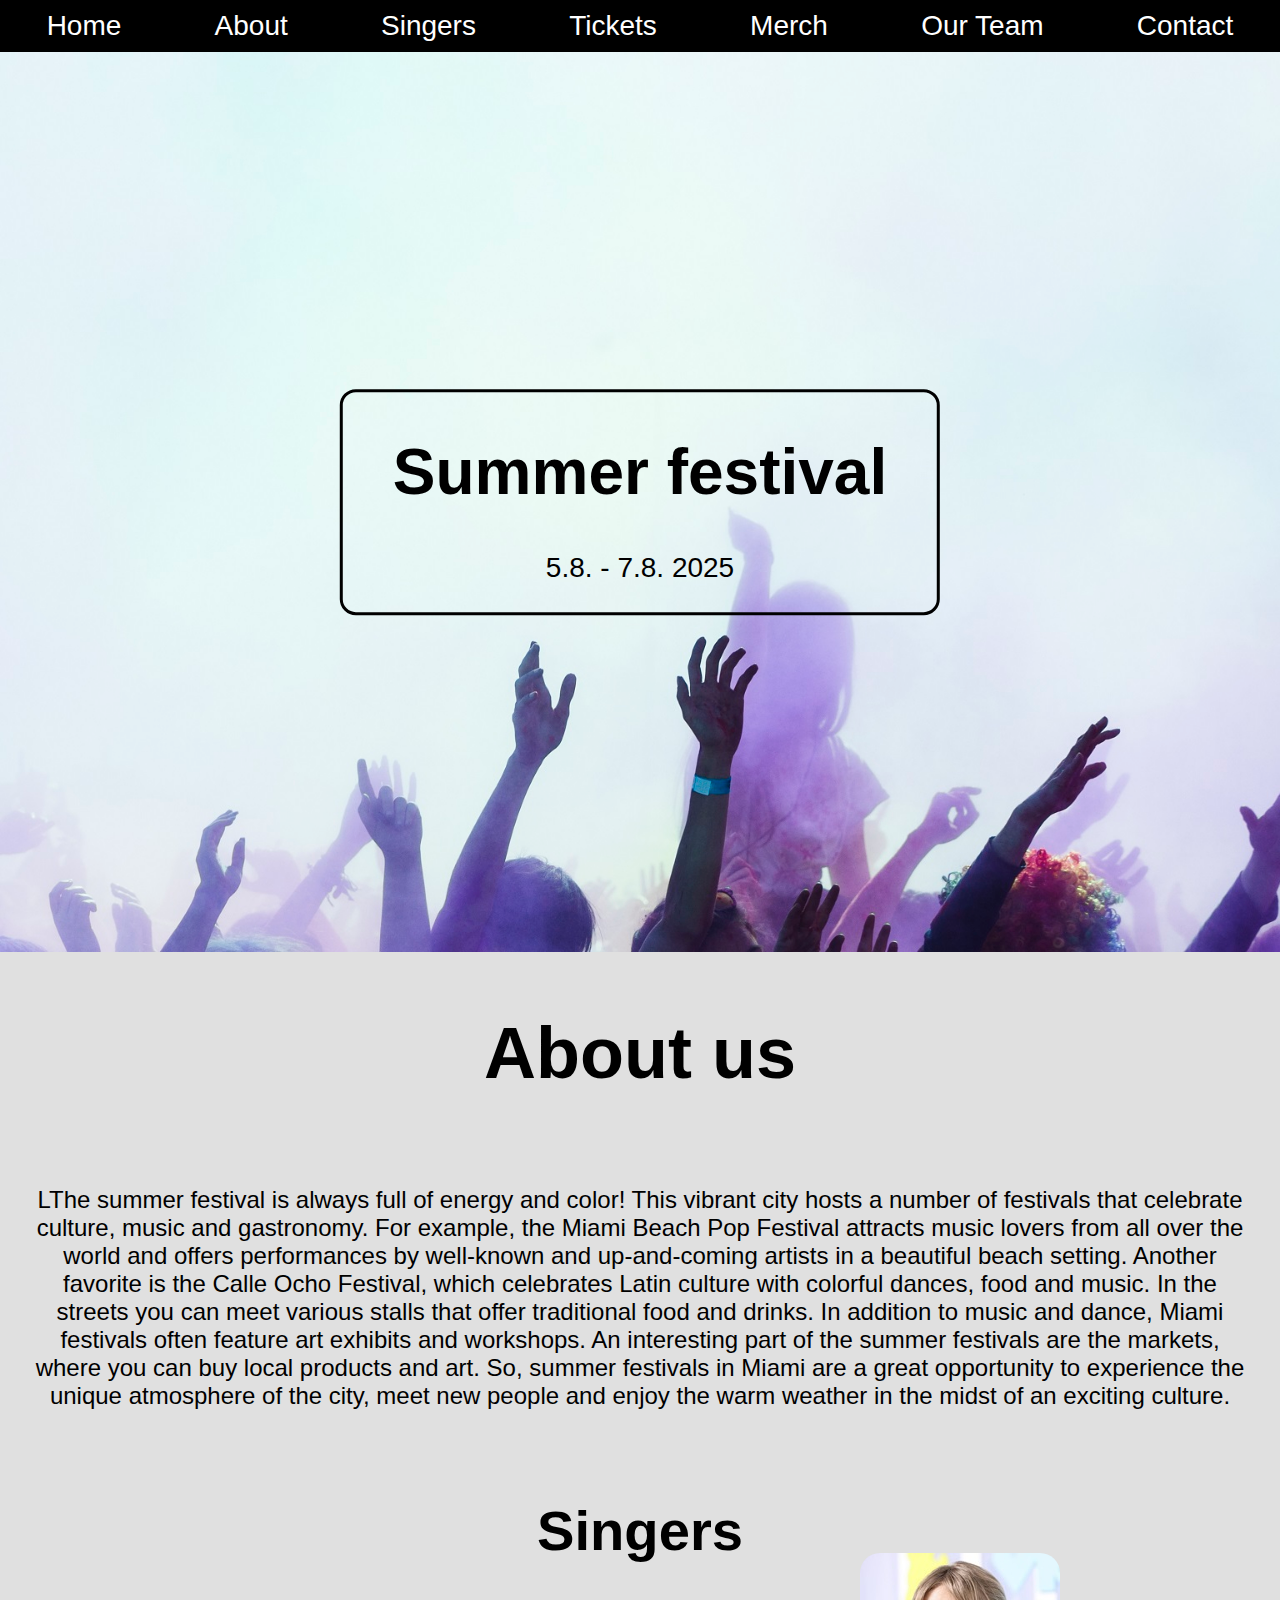
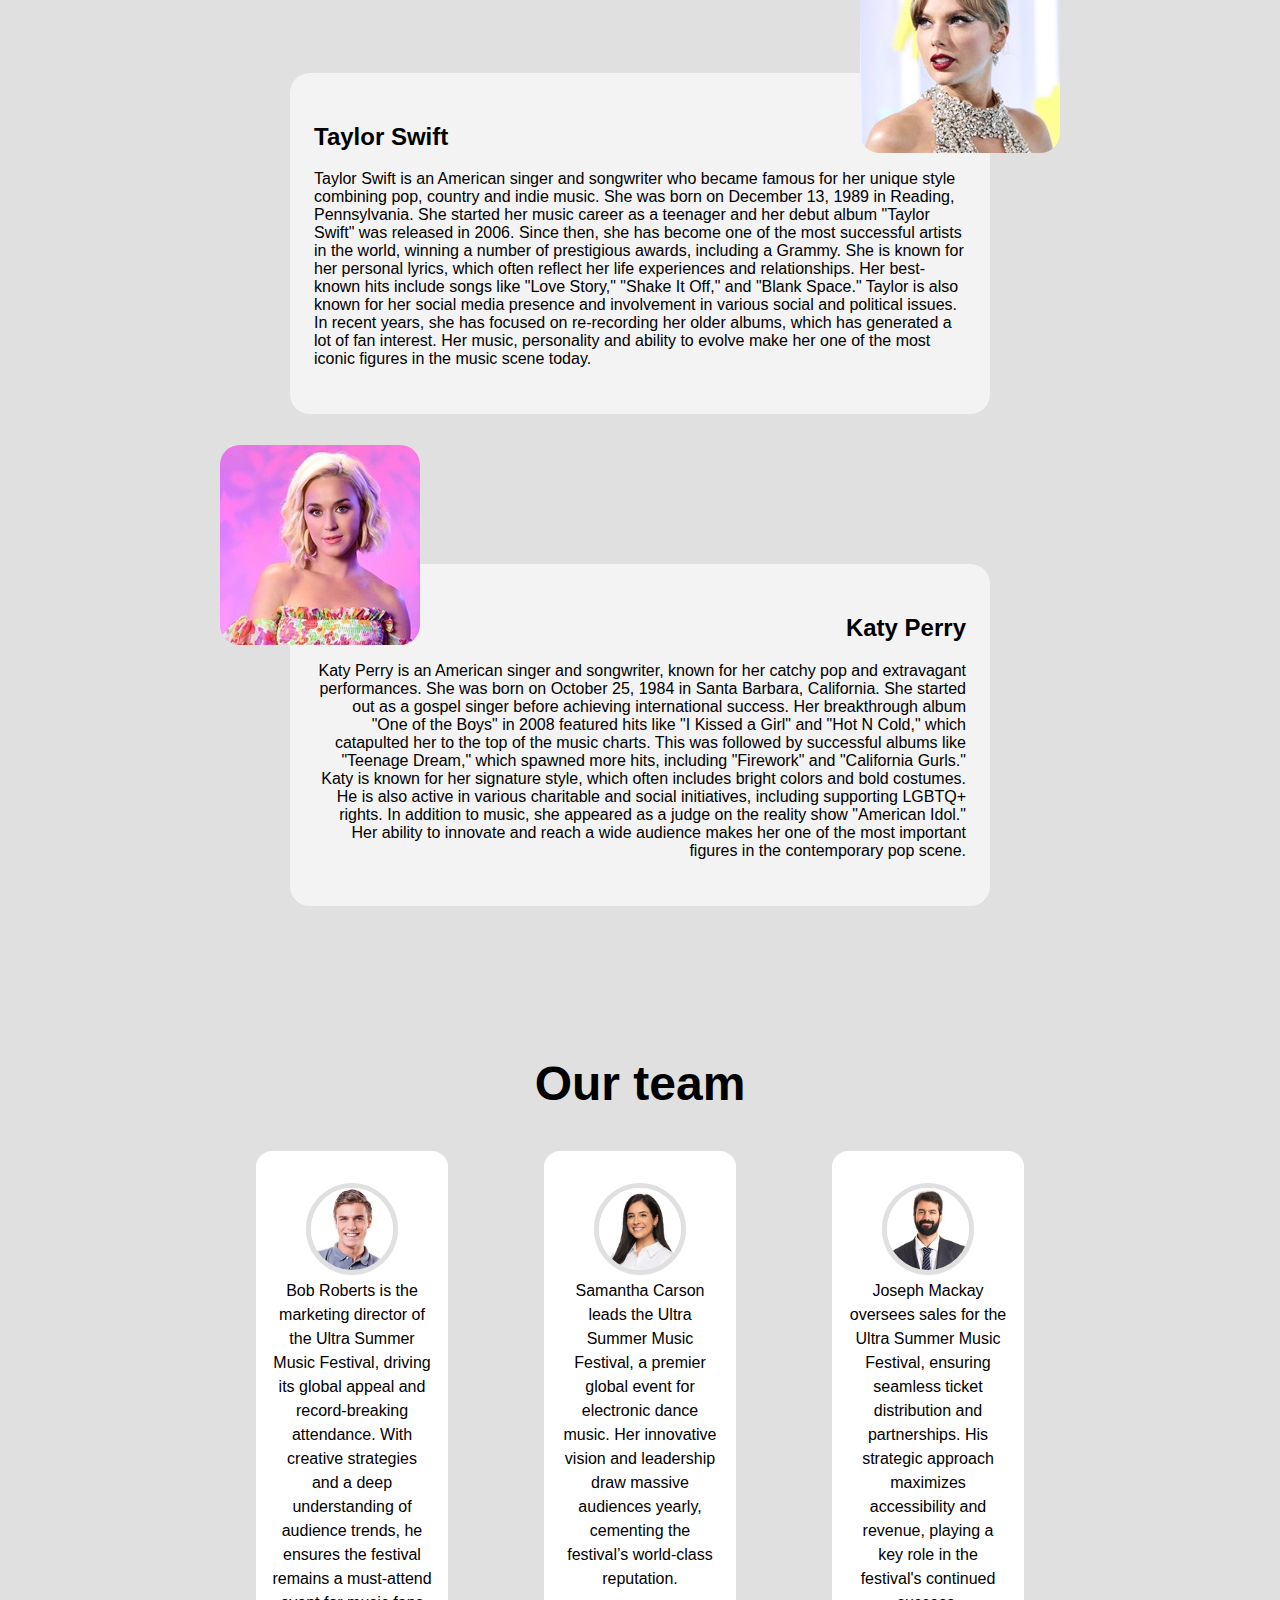
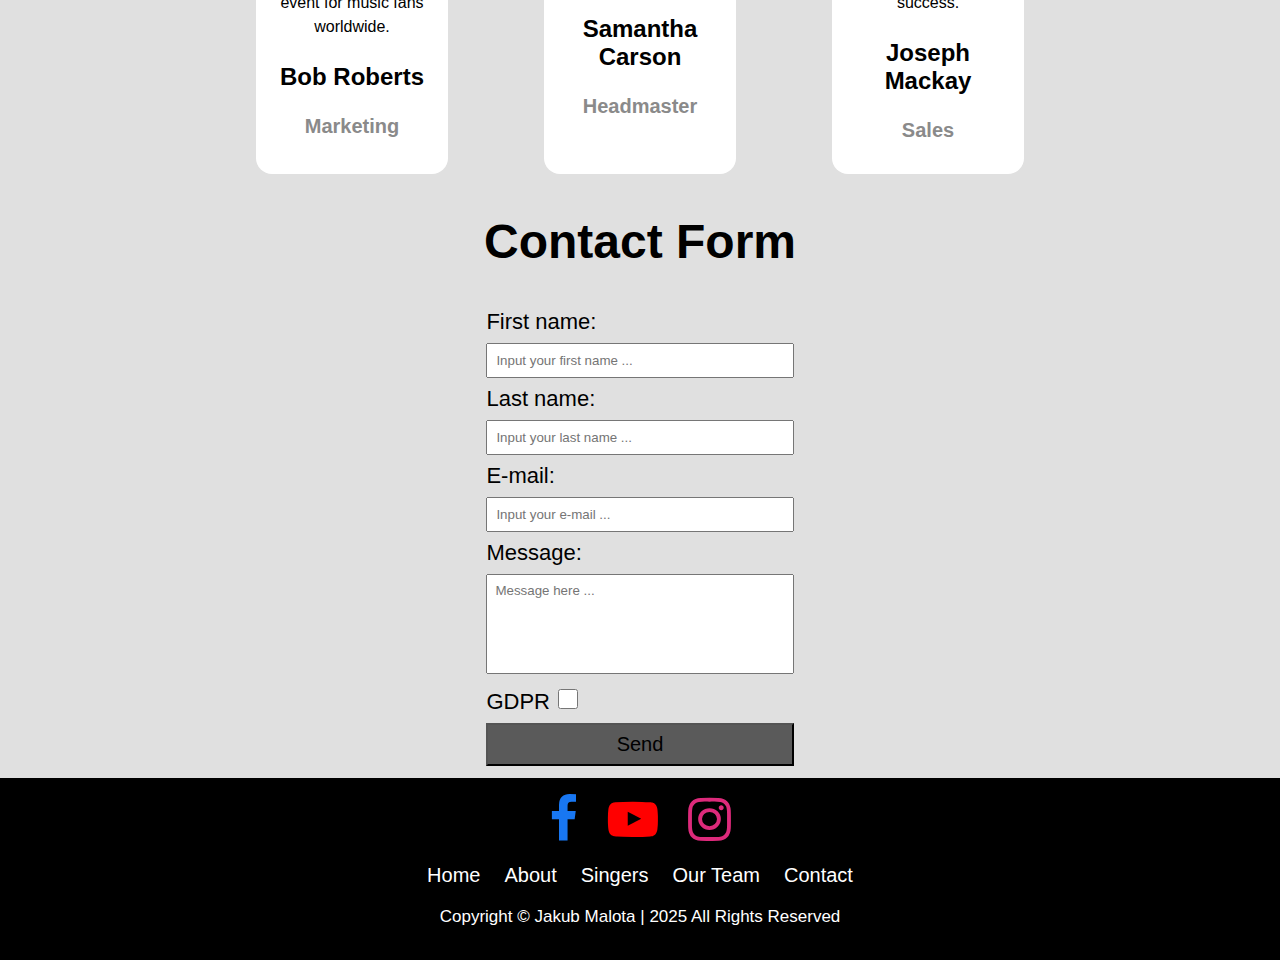
==== index.html @ 357ee079 "merch" ====
<!DOCTYPE html>
<html lang="en">
<head>
    <meta charset="UTF-8">
    <title>festival web</title>
    <link rel="stylesheet" href="styles.css"/>
    <link rel="stylesheet" href="https://cdnjs.cloudflare.com/ajax/libs/font-awesome/4.7.0/css/font-awesome.min.css">
</head>
<body>
    <nav class="nav-bar">
        <ul class="nav-links">
            <li class="nav-link">
                <a href="#home">Home</a>
            </li>
            <li class="nav-link">
                <a href="#about">About</a>
            </li>
            <li class="nav-link">
                <a href="#singers">Singers</a>
            </li>
            <li class="nav-link">
                <a href="tickets.html">Tickets</a>
            </li>
            <li class="nav-link">
                <a href="merch.html">Merch</a>
            </li>
            <li class="nav-link">
                <a href="#team">Our Team</a>
            </li>
            <li class="nav-link">
                <a href="#contact">Contact</a>
            </li>
        </ul>
    </nav>
    <header class="header-index">
        <div  id="home" class="intro-container">
            <h1>Summer festival</h1>
            <p>5.8. - 7.8. 2025</p>
        </div>
    </header>
    <main>
        <div id="about" class="about-festival">
            <h2>About us</h2>
            <p>LThe summer festival is always full of energy and color! This vibrant city hosts a number of festivals that celebrate culture, music and gastronomy. For example, the Miami Beach Pop Festival attracts music lovers from all over the world and offers performances by well-known and up-and-coming artists in a beautiful beach setting. Another favorite is the Calle Ocho Festival, which celebrates Latin culture with colorful dances, food and music. In the streets you can meet various stalls that offer traditional food and drinks. In addition to music and dance, Miami festivals often feature art exhibits and workshops. An interesting part of the summer festivals are the markets, where you can buy local products and art. So, summer festivals in Miami are a great opportunity to experience the unique atmosphere of the city, meet new people and enjoy the warm weather in the midst of an exciting culture.
            </p>
            <h3 id="singers">Singers</h3>
        </div>
        <div id="first-container">
            <h2>Taylor Swift</h2>
            <img src="images/taylor.jpg" alt="Taylor Swift" />
            <p>Taylor Swift is an American singer and songwriter who became famous for her unique style combining pop, country and indie music. She was born on December 13, 1989 in Reading, Pennsylvania. She started her music career as a teenager and her debut album "Taylor Swift" was released in 2006. Since then, she has become one of the most successful artists in the world, winning a number of prestigious awards, including a Grammy. She is known for her personal lyrics, which often reflect her life experiences and relationships. Her best-known hits include songs like "Love Story," "Shake It Off," and "Blank Space." Taylor is also known for her social media presence and involvement in various social and political issues. In recent years, she has focused on re-recording her older albums, which has generated a lot of fan interest. Her music, personality and ability to evolve make her one of the most iconic figures in the music scene today.
            </p>
        </div>
        <div id="second-container">
            <h2>Katy Perry</h2>
            <img src="images/katy.jpg" alt="Katy Perry" />
            <p>Katy Perry is an American singer and songwriter, known for her catchy pop and extravagant performances. She was born on October 25, 1984 in Santa Barbara, California. She started out as a gospel singer before achieving international success. Her breakthrough album "One of the Boys" in 2008 featured hits like "I Kissed a Girl" and "Hot N Cold," which catapulted her to the top of the music charts. This was followed by successful albums like "Teenage Dream," which spawned more hits, including "Firework" and "California Gurls." Katy is known for her signature style, which often includes bright colors and bold costumes. He is also active in various charitable and social initiatives, including supporting LGBTQ+ rights. In addition to music, she appeared as a judge on the reality show "American Idol." Her ability to innovate and reach a wide audience makes her one of the most important figures in the contemporary pop scene.</p>
        </div>
        <div id="team" class="testimonials">
            <h2>Our team</h2>
            <p>

            </p>
            <div class="testimonials-cards">
                <div class="testimonials-card">
                    <img class="people-img" src="images/bob.jpg">
                    <p>
                        Bob Roberts is the marketing director of the Ultra Summer Music Festival, driving its global appeal and record-breaking attendance. With creative strategies and a deep understanding of audience trends, he ensures the festival remains a must-attend event for music fans worldwide.</p>
                    <h3>Bob Roberts</h3>
                    <h4>Marketing</h4>
                </div>
                <div class="testimonials-card">
                    <img class="people-img" src="images/samantha.jpg">
                    <p>Samantha Carson leads the Ultra Summer Music Festival, a premier global event for electronic dance music. Her innovative vision and leadership draw massive audiences yearly, cementing the festival’s world-class reputation.
                    </p>
                    <h3>Samantha Carson</h3>
                    <h4>Headmaster<h4>
                </div>
                <div class="testimonials-card">
                    <img class="people-img" src="images/joseph.jpg">
                    <p>Joseph Mackay oversees sales for the Ultra Summer Music Festival, ensuring seamless ticket distribution and partnerships. His strategic approach maximizes accessibility and revenue, playing a key role in the festival's continued success.</p>
                    <h3>Joseph Mackay</h3>
                    <h4>Sales</h4>
                </div>
            </div>
            <div id="contact" class="contact-container">
                <h2>Contact Form</h2>
                <form id="contact-form">
                    <label for="first-name">First name:</label>
                    <input id="first-name" type="text"  placeholder="Input your first name ...">
                    <label for="last-name">Last name:</label>
                    <input id="last-name" type="text" placeholder="Input your last name ...">
                    <label for="email">E-mail:</label>
                    <input id="email" type="email" placeholder="Input your e-mail ...">
                    <label for="message">Message:</label>
                    <textarea id="message" placeholder="Message here ..."></textarea>
                    <label for="checkbox">GDPR</label>
                    <input id="checkbox" type="checkbox">
                    <input type="button" value="Send">
                </form>
            </div>
        </div>
    </main>
    <footer>
        <!-- pro ikony sociálních sítí použijeme fontawesome, což jsou ikony, odkaz na knihovnu je v sekci head -->
        <div class="social-icons">
            <i class="fa fa-facebook-f"></i>
            <i class="fa fa-youtube-play"></i>
            <i class="fa fa-instagram"></i>
        </div>
        <nav>
            <ul class="footer-links">
                <li class="footer-link">
                    <a href="#home">Home</a>
                </li>
                <li class="footer-link">
                    <a href="#about">About</a>
                </li>
                <li class="footer-link">
                    <a href="#singers">Singers</a>
                </li>
                <li class="footer-link">
                    <a href="#team">Our Team</a>
                </li>
                <li class="footer-link">
                    <a href="#contact">Contact</a>
                </li>
            </ul>
            <p class="copyright">Copyright © Jakub Malota | 2025 All Rights Reserved</p>
        </nav>
    </footer>
</body>
</html>
---- styles.css ----
* {
    scroll-behavior: smooth;
    box-sizing: border-box;
    font-family: 'Segoe UI', Tahoma, Geneva, Verdana, sans-serif;
}

body
{
    background-color: rgb(224, 224, 224);
    margin: 0;
}

.header-index
{
    background-image: url(images/festival.jpg);
    background-size: cover;
    height: 100vh;
    position: relative;
    
}

.header-tickets
{
    background-image: url(images/festival_short.jpg);
    background-size: cover;
    height: 40vh;
    position: relative;
    
}
   
.intro-container
{
    position: absolute;
    top: 50%;
    left: 50%;
    transform: translate(-50%, -50%);
    text-align: center;
    color:rgb(0, 0, 0);
    border: 3px solid rgb(0, 0, 0);
    border-radius: 16px;
    padding: 0 50px 0 50px;
    text-wrap: nowrap;
}

.intro-container h1
{
    font-size: 64px;
}

.intro-container p
{
    font-size:28px;
}

.about-festival, .about-singers
{
    margin: 50px auto 100px ;
    text-align: center;
    font-size: 48px;
}

.about-festival p
{
    font-size: 24px;
    margin: 0;
    padding: 32px;
}

#first-container
{
    background-color: rgb(243, 243, 243);
    width: 700px;
    margin: 110px auto ;
    padding: 30px 24px;
    border-radius: 20px;
    position: relative
}

/* absolutní pozice je vždy vůči nadřazenému elementu, který musí mít pozici relativní*/
/*pokud element s absolutní pozici nemá nadřazený relativní nelement, tak se připne vůči body*/
/*element s absolutní pozicí ignuruje tok dokumentu*/
/*element s relativní pozicí je zahrnut do elementu*/

#first-container img
{
    border-radius: 20px;
    position: absolute;
    right: -10%;
    top: -35%;
}

#second-container
{
    background-color: rgb(243, 243, 243);
    width: 700px;
    margin: 150px auto ;
    padding: 30px 24px;
    border-radius: 20px;
    text-align: right;
    position: relative
}

#second-container img
{
    border-radius: 20px;
    position: absolute;
    left: -10%;
    top: -35%;
}

.testimonials {
    width: 60%;
    text-align: center;
    margin: auto;
}

.testimonials h2 {
    text-align: center;
    font-size: 48px;
}

.testimonials p {
    margin: 0;
}

.testimonials-cards {
    display: flex;
    justify-content: space-between;
}

.testimonials-card {
    width: 25%;
    background-color: white;
    border-radius: 16px;
    padding: 32px 16px 32px 16px;
}

.testimonials-card p {
    font-size: 16px;
    line-height: 1.5;
}

.testimonials-card h3 {
    font-size: 24px;
}

.testimonials-card h4 {
    font-size: 20px;
    color:rgb(138, 138, 138);
    margin: 0 auto;
}

.testimonials-card img {
    border-radius: 100%;
    border: 5px solid rgb(224, 224, 224);
    width: 92px;
    height: 92px;
}

.nav-bar {
    background-color: black;
    color: white;
    padding: 10px 0 10px 0;
}

.nav-links {
    display: flex;
    list-style: none;
    font-size: 28px;
    justify-content: space-around;
    padding: 0%;
    margin: 0;
}

.nav-link a {
    text-decoration: none;
    color: white;
}

.nav-links a:hover {
    color: rgb(184, 183, 183);
}

footer {
    padding: 16px 0 16px 0;
    background-color: black;
}

.social-icons {
    display: flex;
    justify-content: center;
    gap: 30px;
}

.social-icons .fa {
    font-size: 50px;
}

.fa-facebook-f {
    color: #1877F2;
}

.fa-instagram {
    color: #DD2A7B;
}

.fa-youtube-play {
    color: #FF0000;
}

.footer-links {
    color: white;
    list-style: none;
    display: flex;
    justify-content: center;
    padding: 0%;
    gap: 24px;
    font-size: 20px;
}

.copyright {
    color:white;
    text-align: center;
    font-size: 17px; 
}

.footer-links a {
    text-decoration: none;
    color: white;
}

.footer-links a:hover {
    color:gray;
    
}

.social-icons i:hover {
    color:white;
    
}

.contact

#contact {
    text-align: center;
    font-size: 48px;

}

#contact-form {
    width: 40%;
    margin: auto; 
    text-align: left;
}

input[type="text"], input[type="email"]
{
    width: 100%;
    padding: 8px;
    margin-bottom: 8px;
    margin-top: 8px;
}

input[type="checkbox"]{
    width: 20px;
    height: 20px;
}

input[type="button"]{
    width: 100%;
    padding: 8px;
    font-size: 20px;
    margin-top: 8px;
    margin-bottom: 12px;
    background-color: rgb(90, 90, 90);
}

input[type="button"]:hover {
    background-color: rgb(126, 126, 126);
}

textarea {
    resize: none;
    width: 100%;
    padding: 8px;
    height: 100px;
    margin-top: 8px;
    margin-bottom: 8px;
}

label {
    font-size: 22px;
    margin: 0;
    padding: 0;
}

.tickets {
    position: relative;
    text-align: left;
    margin: auto;
    width: 80%;

}

.ticket {
    position: relative;
    text-align: left;
    height: 150px;
    width: 80%;
    margin: auto;
    border-top: black 3px solid;
}

.ticket-img {
    position: absolute;
    margin: auto;
    left: 10%;
    top: 50%;
    transform: translate(-50%, -50%);
    border-radius: 5%;
}

.ticket-btn {
    position: absolute;
    width: 90px;
    height: 40px;
    margin: auto;
    left: 80%;
    top: 50%;
    transform: translate(-50%, -50%);
    background-color: rgb(116, 116, 116);
    color: rgb(231, 231, 231);
    border: none;
    font-size: 15px;
}

.ticket-btn:hover {
    background-color: rgb(165, 165, 165);
    color: rgb(220, 220, 220);
}

.ticket-text {
    position: absolute;
    left: 30%;
    top: 30%;
    color: rgb(0, 0, 0);
}

.tickets-headline {
    color: black;
    font-size: 38px;
    margin: 20px 40px 20px 60px;
}

.tickets h3 {
    color: black;
    font-size: 30px;
    margin: 15px 15px 15px 100px
}
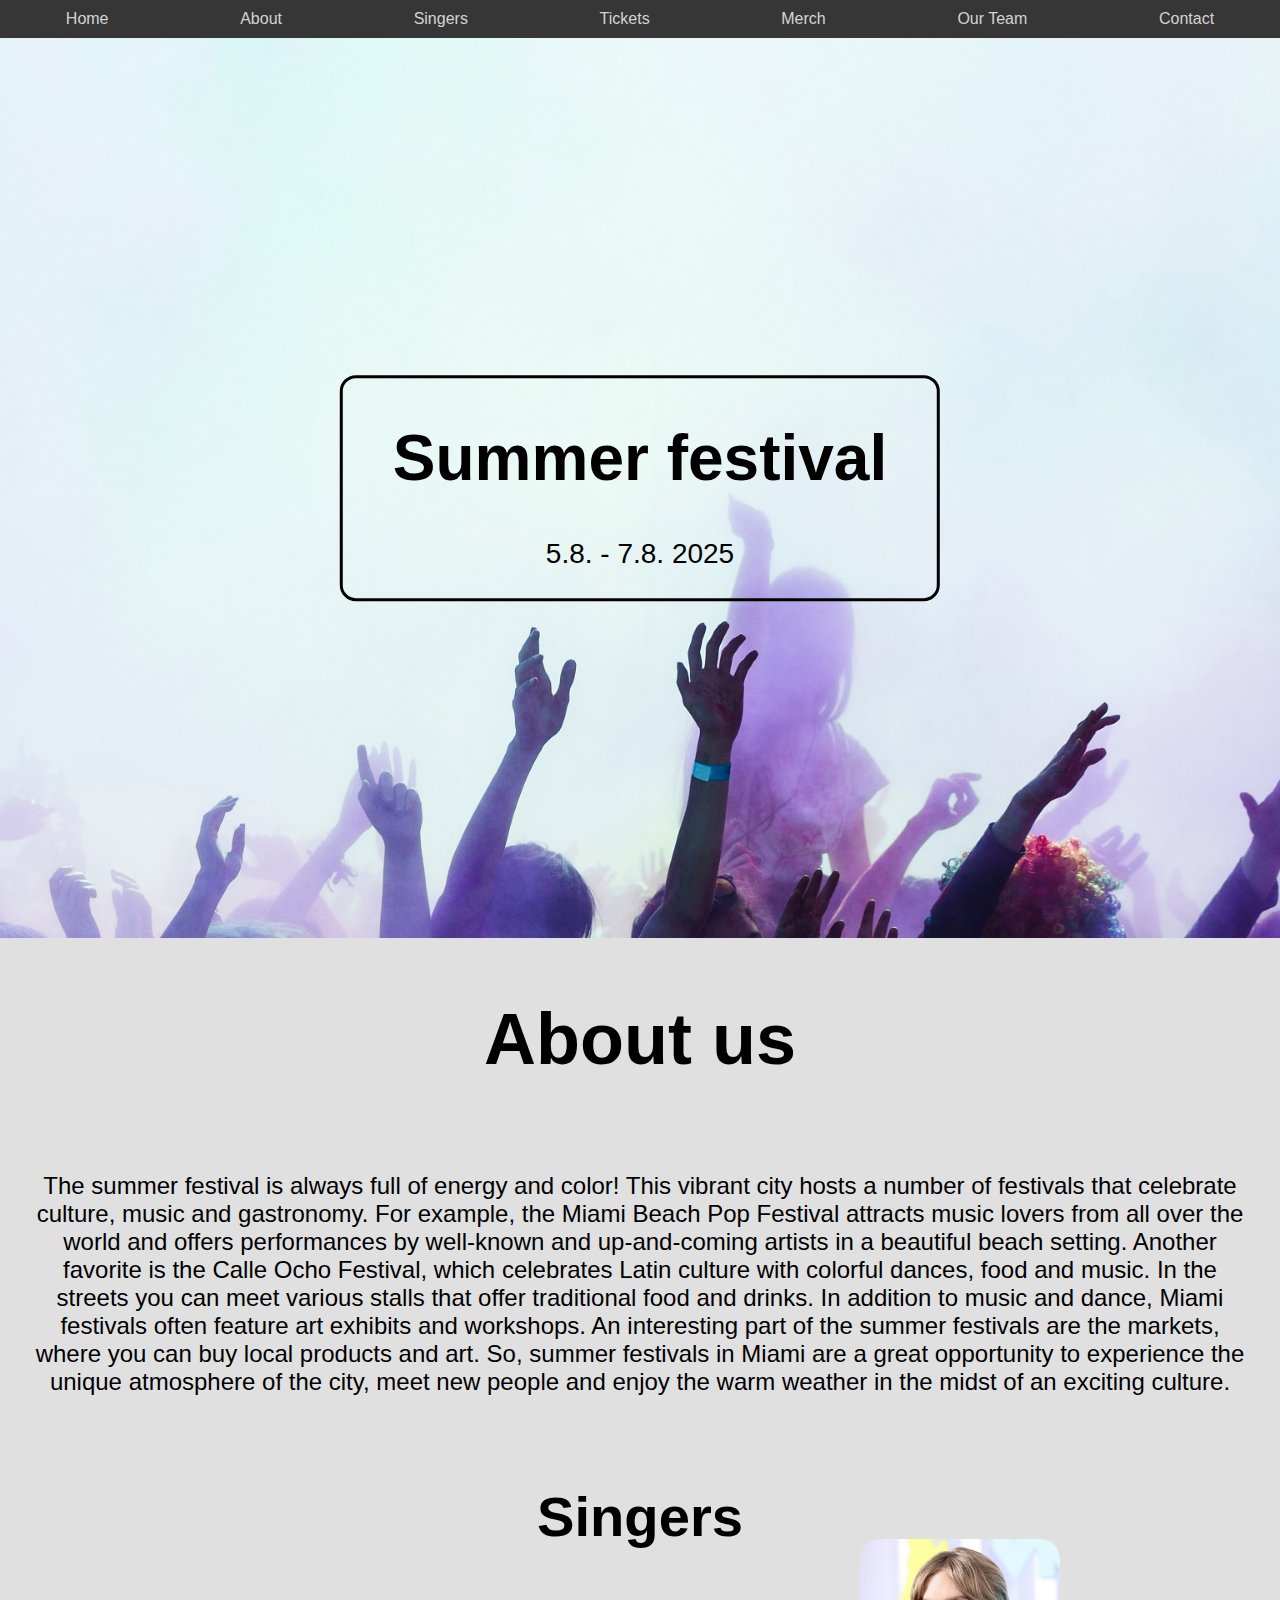
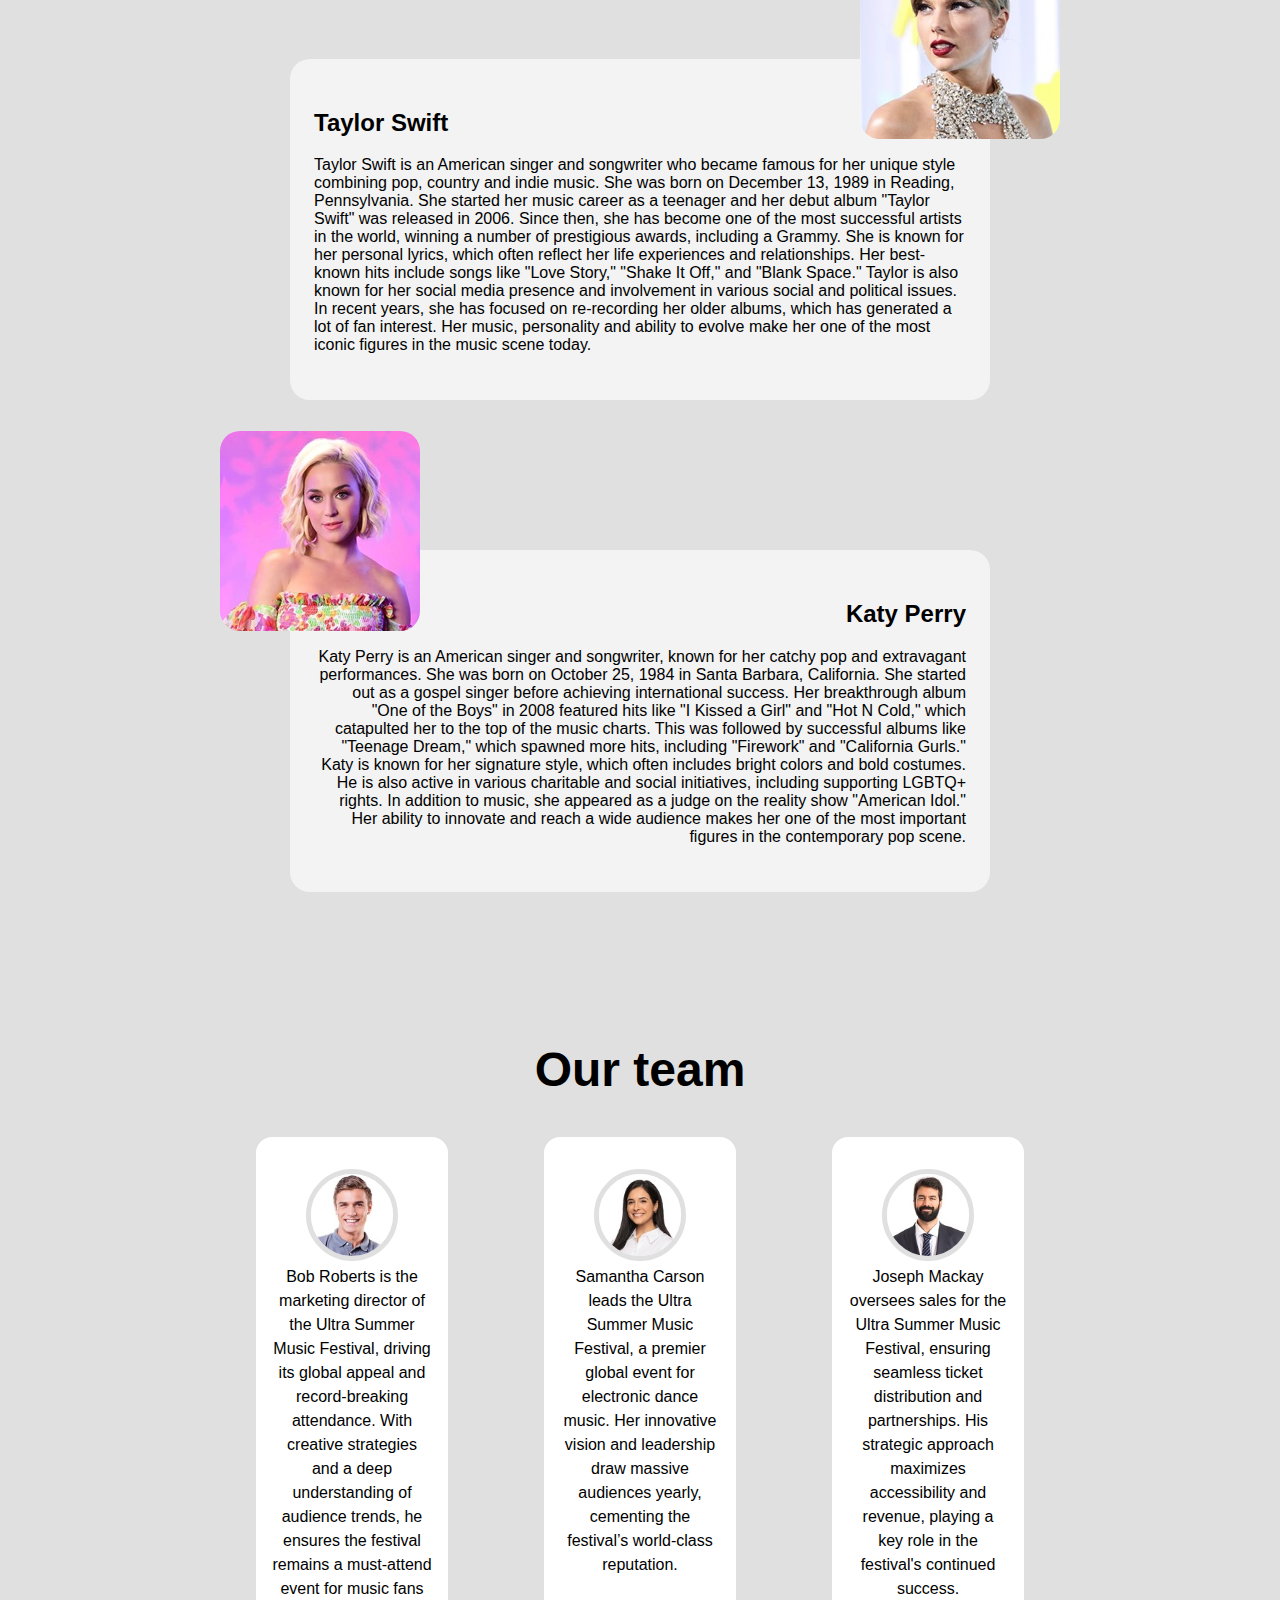
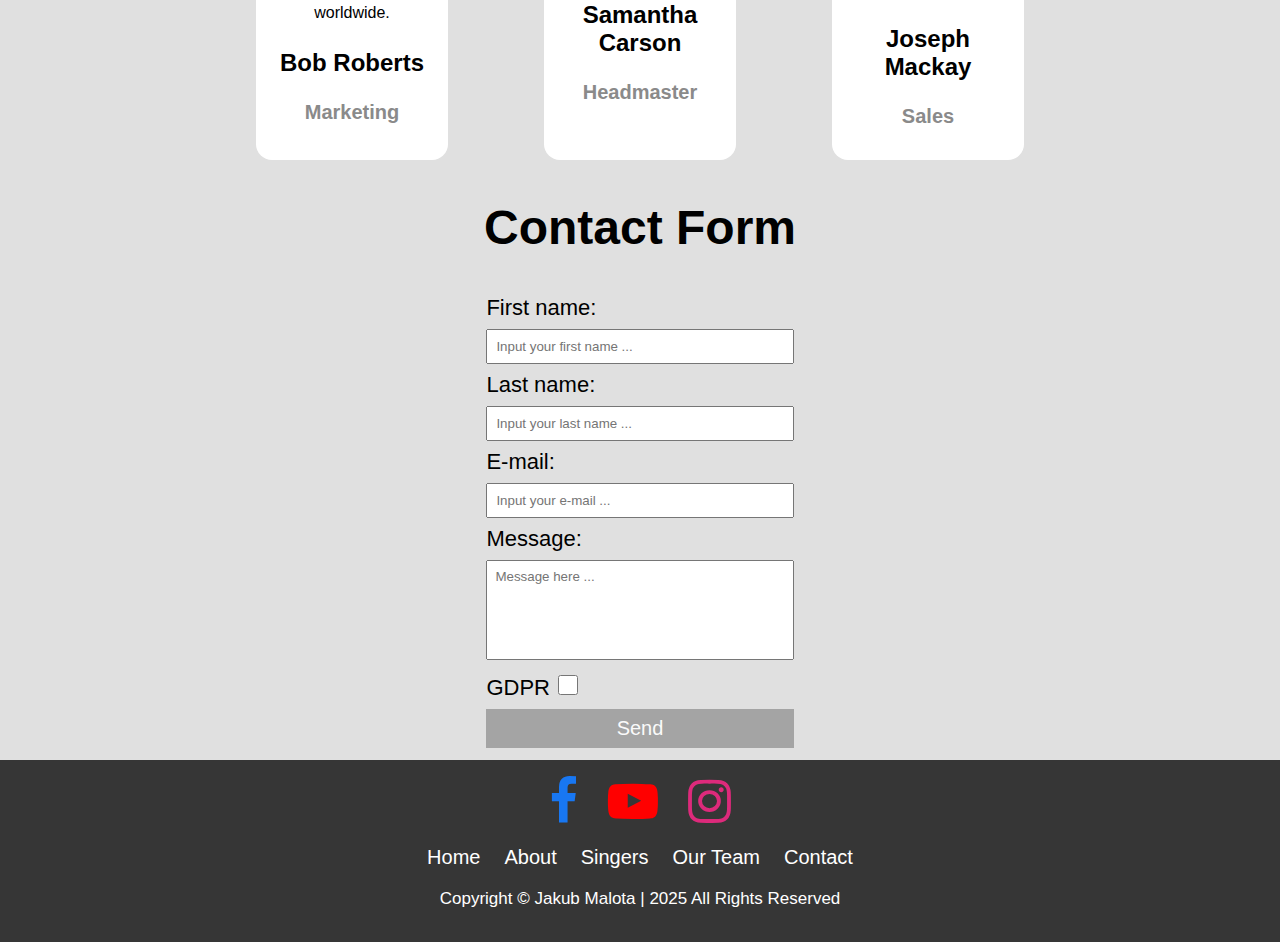
==== commit 01a5bdfc: "merch cards" ====
--- a/index.html
+++ b/index.html
@@ -41,7 +41,7 @@
     <main>
         <div id="about" class="about-festival">
             <h2>About us</h2>
-            <p>LThe summer festival is always full of energy and color! This vibrant city hosts a number of festivals that celebrate culture, music and gastronomy. For example, the Miami Beach Pop Festival attracts music lovers from all over the world and offers performances by well-known and up-and-coming artists in a beautiful beach setting. Another favorite is the Calle Ocho Festival, which celebrates Latin culture with colorful dances, food and music. In the streets you can meet various stalls that offer traditional food and drinks. In addition to music and dance, Miami festivals often feature art exhibits and workshops. An interesting part of the summer festivals are the markets, where you can buy local products and art. So, summer festivals in Miami are a great opportunity to experience the unique atmosphere of the city, meet new people and enjoy the warm weather in the midst of an exciting culture.
+            <p>The summer festival is always full of energy and color! This vibrant city hosts a number of festivals that celebrate culture, music and gastronomy. For example, the Miami Beach Pop Festival attracts music lovers from all over the world and offers performances by well-known and up-and-coming artists in a beautiful beach setting. Another favorite is the Calle Ocho Festival, which celebrates Latin culture with colorful dances, food and music. In the streets you can meet various stalls that offer traditional food and drinks. In addition to music and dance, Miami festivals often feature art exhibits and workshops. An interesting part of the summer festivals are the markets, where you can buy local products and art. So, summer festivals in Miami are a great opportunity to experience the unique atmosphere of the city, meet new people and enjoy the warm weather in the midst of an exciting culture.
             </p>
             <h3 id="singers">Singers</h3>
         </div>
--- a/styles.css
+++ b/styles.css
@@ -158,7 +158,7 @@
 }
 
 .nav-bar {
-    background-color: black;
+    background-color: rgb(54, 54, 54);
     color: white;
     padding: 10px 0 10px 0;
 }
@@ -166,7 +166,7 @@
 .nav-links {
     display: flex;
     list-style: none;
-    font-size: 28px;
+    font-size: 100%;
     justify-content: space-around;
     padding: 0%;
     margin: 0;
@@ -174,7 +174,7 @@
 
 .nav-link a {
     text-decoration: none;
-    color: white;
+    color: rgb(212, 212, 212);
 }
 
 .nav-links a:hover {
@@ -183,7 +183,7 @@
 
 footer {
     padding: 16px 0 16px 0;
-    background-color: black;
+    background-color: rgb(54, 54, 54);;
 }
 
 .social-icons {
@@ -209,7 +209,7 @@
 }
 
 .footer-links {
-    color: white;
+    color:rgb(212, 212, 212);
     list-style: none;
     display: flex;
     justify-content: center;
@@ -272,7 +272,9 @@
     font-size: 20px;
     margin-top: 8px;
     margin-bottom: 12px;
-    background-color: rgb(90, 90, 90);
+    background-color: rgb(164, 164, 164);
+    color: rgb(250, 250, 250);
+    border: none;
 }
 
 input[type="button"]:hover {
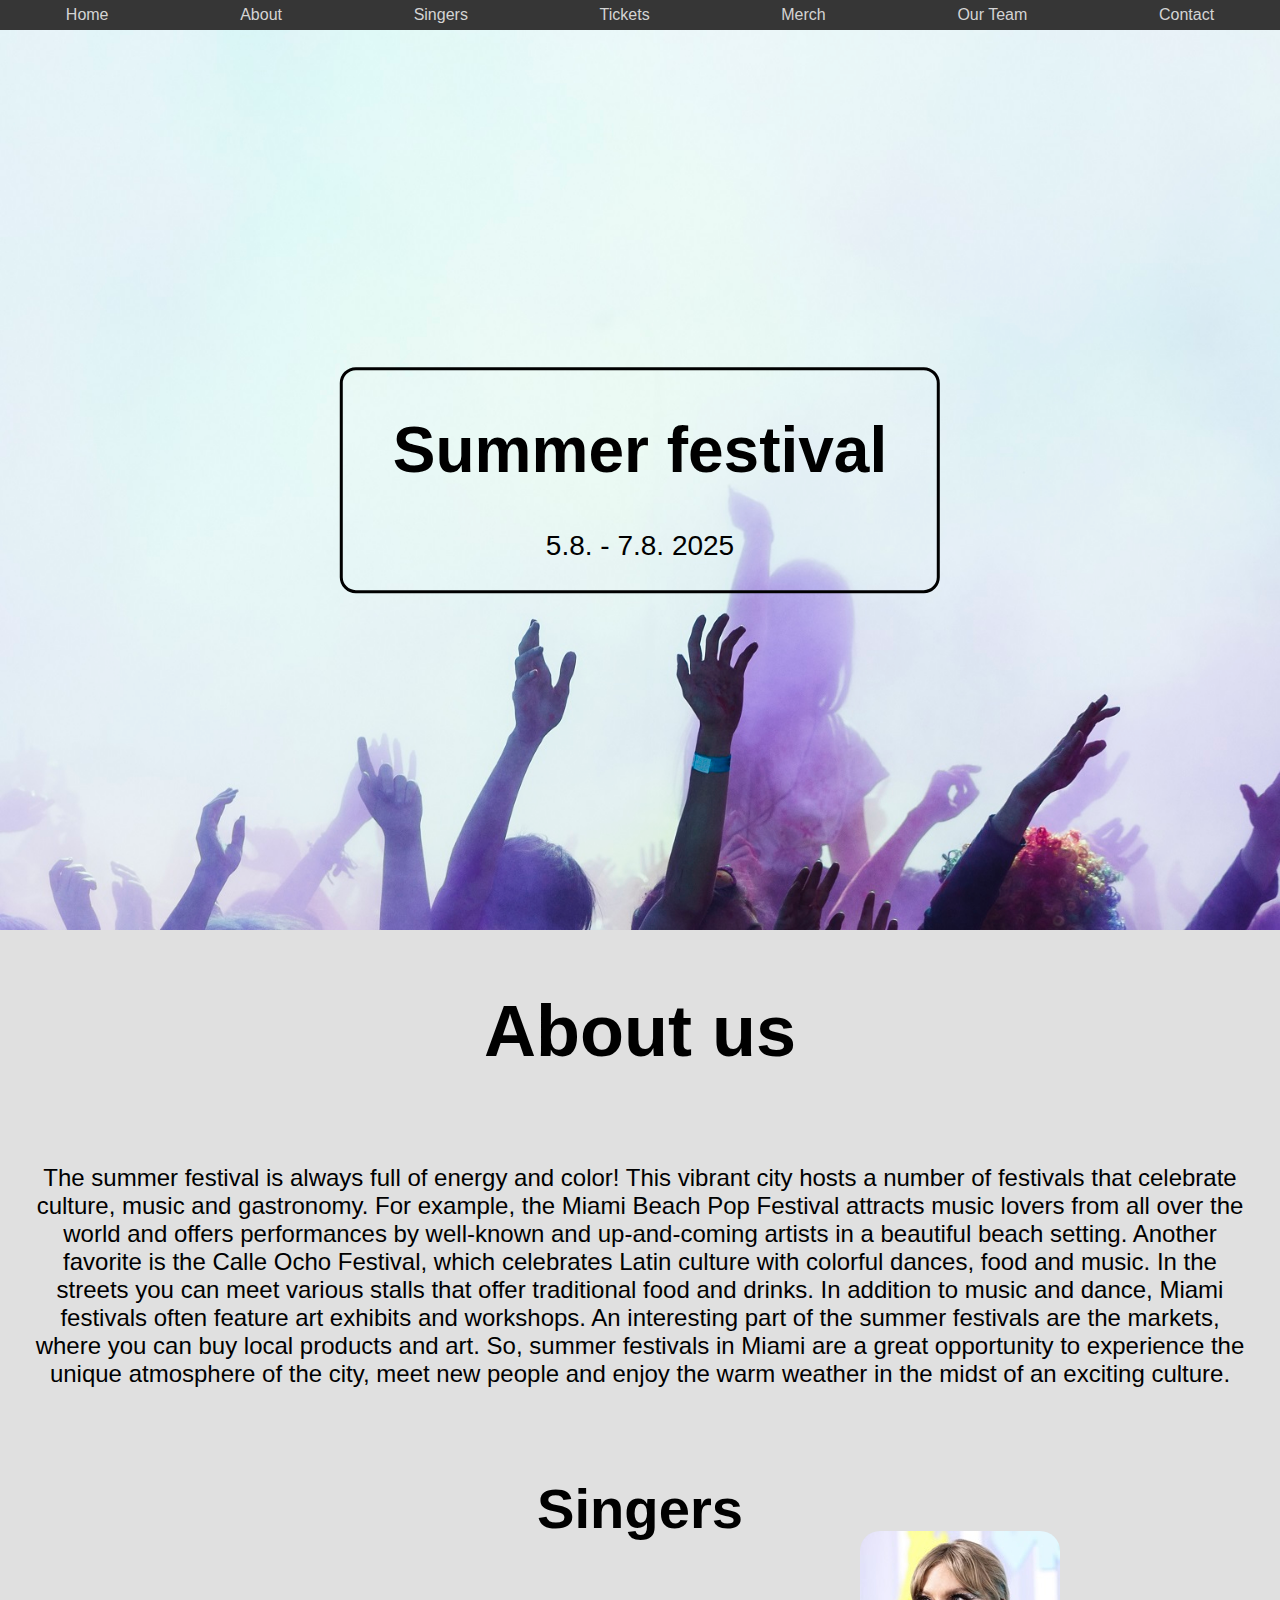
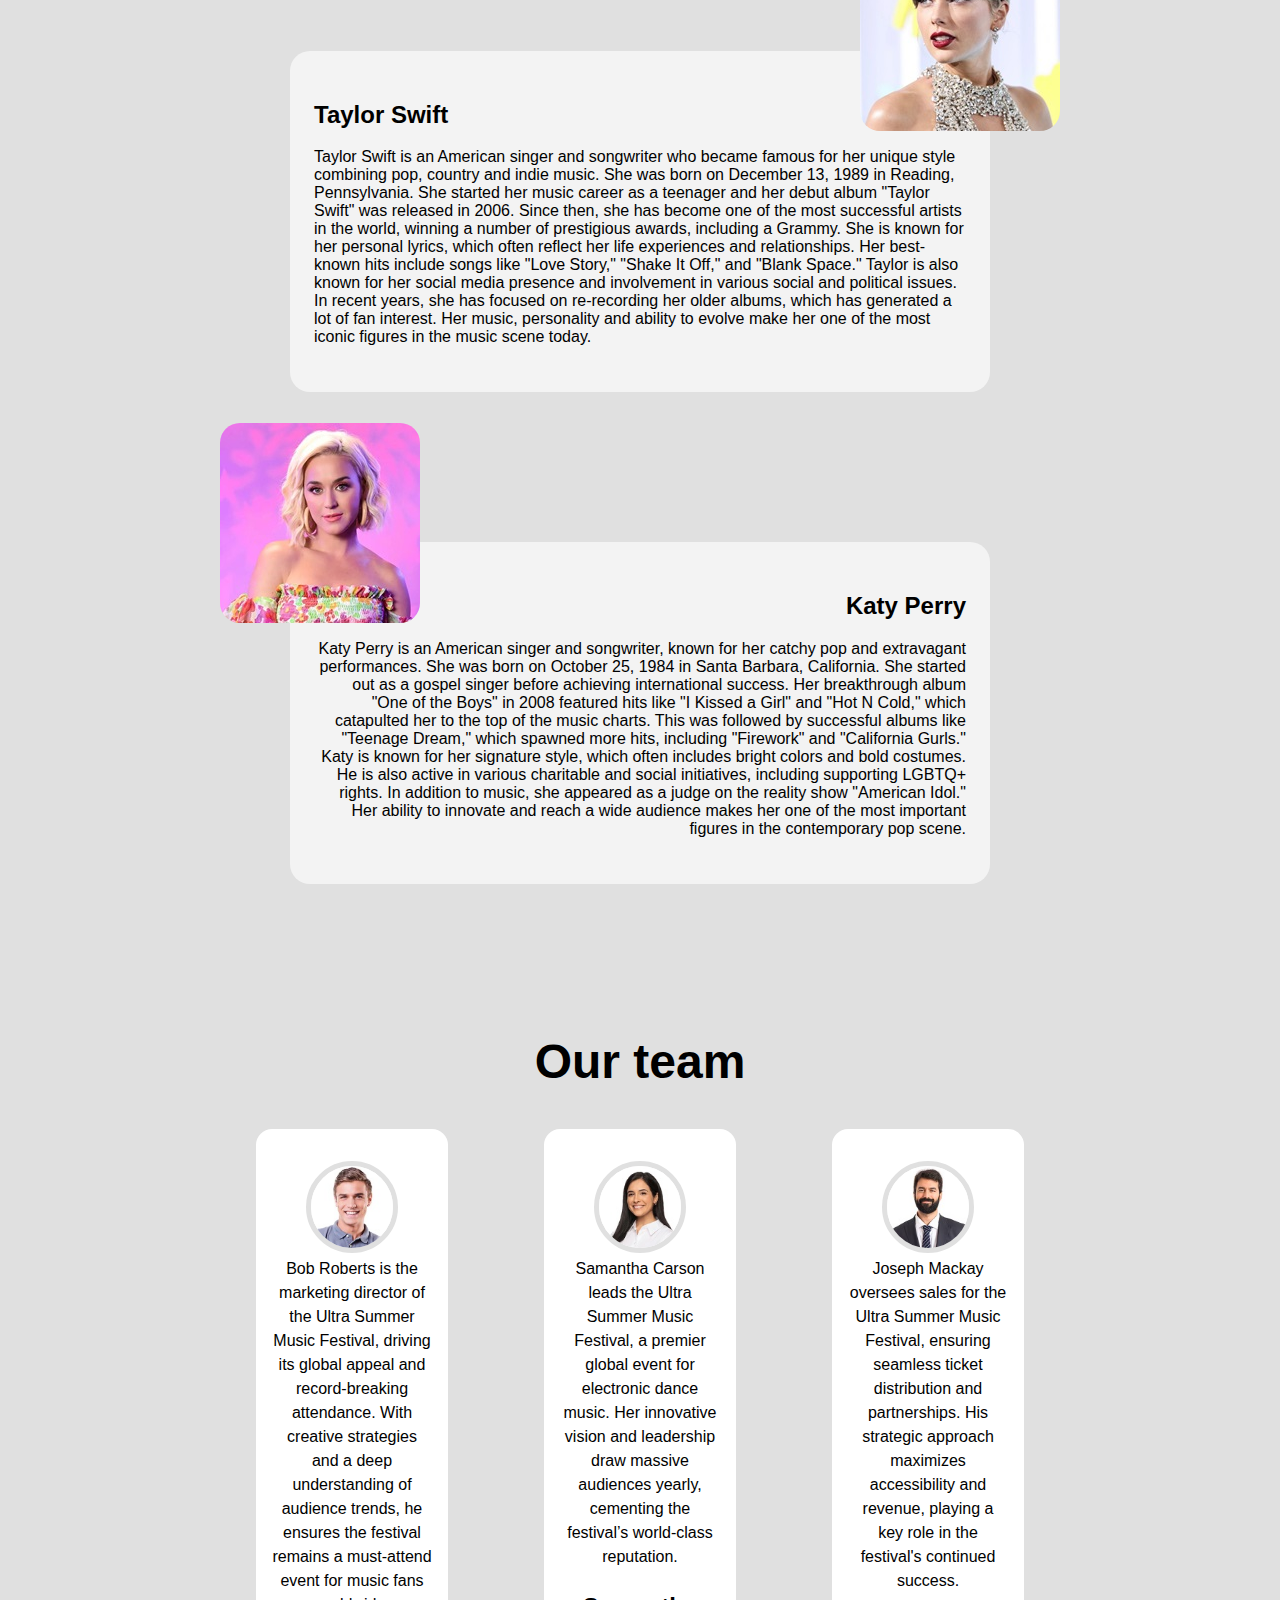
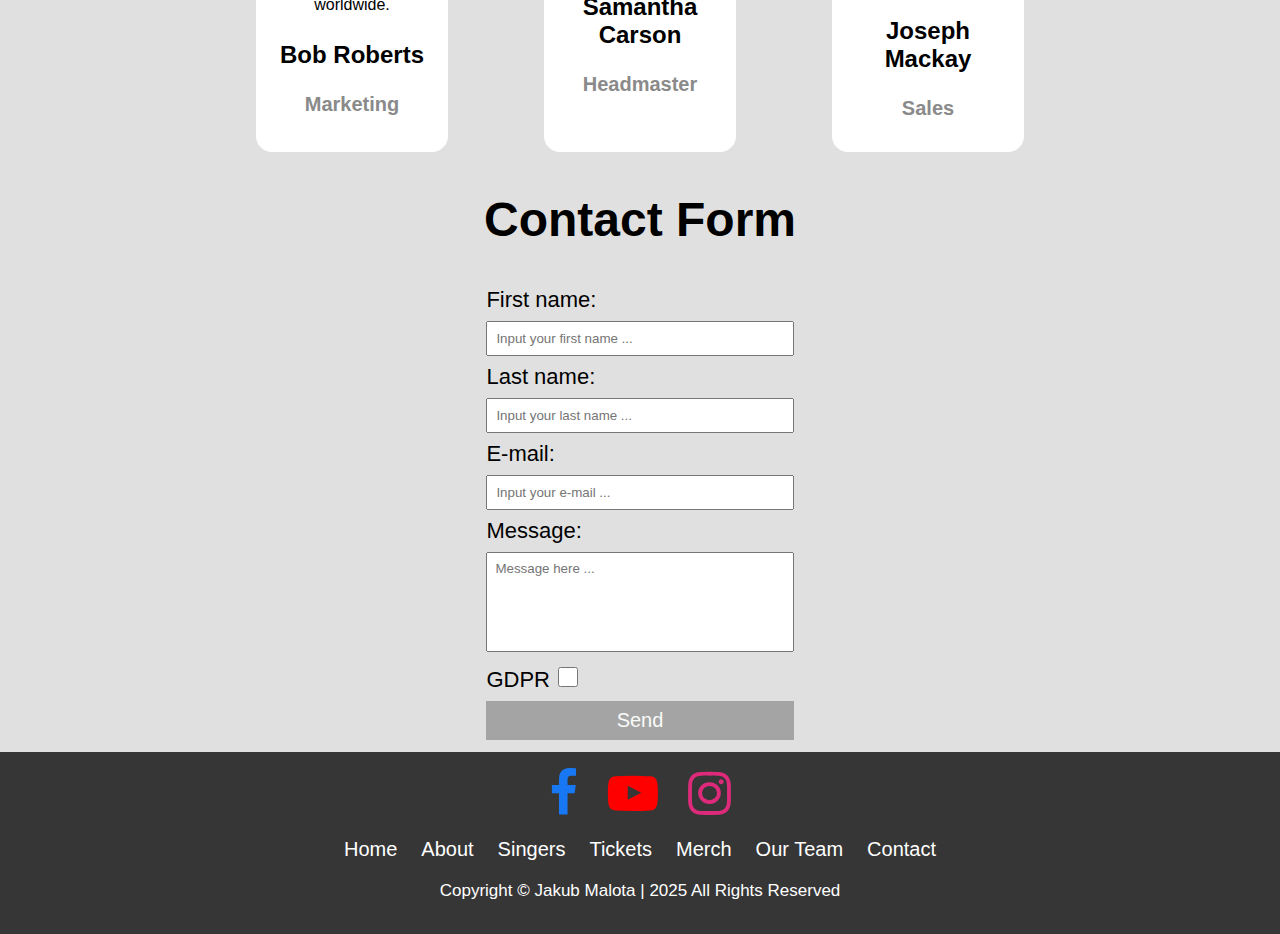
==== commit 27ea8f63: "merch final" ====
--- a/index.html
+++ b/index.html
@@ -120,6 +120,12 @@
                     <a href="#singers">Singers</a>
                 </li>
                 <li class="footer-link">
+                    <a href="tickets.html">Tickets</a>
+                </li>
+                <li class="footer-link">
+                    <a href="merch.html">Merch</a>
+                </li>
+                <li class="footer-link">
                     <a href="#team">Our Team</a>
                 </li>
                 <li class="footer-link">
--- a/styles.css
+++ b/styles.css
@@ -160,7 +160,7 @@
 .nav-bar {
     background-color: rgb(54, 54, 54);
     color: white;
-    padding: 10px 0 10px 0;
+    padding: 6px 0 6px 0;
 }
 
 .nav-links {
@@ -358,4 +358,127 @@
     color: black;
     font-size: 30px;
     margin: 15px 15px 15px 100px
+}
+
+.merch-headline {
+    position: relative;
+    left: 5%;
+    font-size: 45px;
+    width: 200px;
+}
+
+.merch-cards {
+    position: relative;
+    top: 10px;
+    display: grid;
+    grid-template-columns: 370px 370px 370px;
+    grid-template-rows: 650px 650px;
+    width: 1310px;
+    margin: auto auto 50px auto;
+    gap: 100px;
+}
+
+.merch-card {
+    background-color: #d8d8d8;
+    margin: 10px 10px 50px 10px;
+    height: 650px;
+    position: relative;
+    box-shadow: 0 10px 20px rgba(0, 0, 0, 0.2);
+    border-radius: 10px;
+}
+
+.merch-img {
+    width: 100%;
+    height: 47%;
+    border-top-left-radius: 10px;
+    border-top-right-radius: 10px;
+}
+
+.merch-card-headline {
+    position: absolute;
+    width: 90%;
+    margin: auto 5% auto 5%;
+    text-align: center;
+    font-size: 170%;
+    top: 50%;
+}
+
+.merch-card-description {
+    position: absolute;
+    width: 80%;
+    margin: auto 10% auto 10%;
+    text-align: center;
+    font-size: 110%;
+    top: 65%;
+}
+
+.merch-price {
+    position: absolute;
+    width: 80%;
+    margin: auto 10% auto 10%;
+    text-align: center;
+    font-size: 200%;
+    top: 75%;
+}
+
+.merch-size {
+    width: 35%;
+    margin: 67% 50.5% auto 14.5%;
+    font-size: 160%;
+    background-color: rgb(248, 248, 248);
+    border:none;
+    box-shadow: 0 5px 15px rgba(0, 0, 0, 0.1);
+}
+
+.merch-color-black {
+    position: absolute;
+    border-radius: 100%;
+    height: 30px;
+    width: 30px;
+    background-color: #000000;
+    left: 53%;
+    top: 84.3%;
+}
+
+.merch-color-white {
+    position: absolute;
+    border-radius: 100%;
+    height: 30px;
+    width: 30px;
+    background-color: #ffffff;
+    left: 53%;
+    top: 84.3%;
+}
+
+.merch-color-blue {
+    position: absolute;
+    border-radius: 100%;
+    height: 30px;
+    width: 30px;
+    background-color: #5163bd;
+    left: 53%;
+    top: 84.3%;
+}
+
+.merch-quantity {
+    width: 15%;
+    margin: 80% 50.5% auto 14.5%;
+    font-size: 165%;
+    position: absolute;
+    left: 0;
+    background-color: rgb(248, 248, 248);
+    border:none;
+    box-shadow: 0 5px 15px rgba(0, 0, 0, 0.1);
+}
+
+.merch-buy-btn {
+    position: absolute;
+    width: 55%;
+    font-size: 165%;
+    top: 90.69%;
+    left: 32%;
+    font-weight: bold;
+    background-color: rgb(248, 248, 248);
+    border:none;
+    box-shadow: 0 5px 15px rgba(0, 0, 0, 0.1);
 }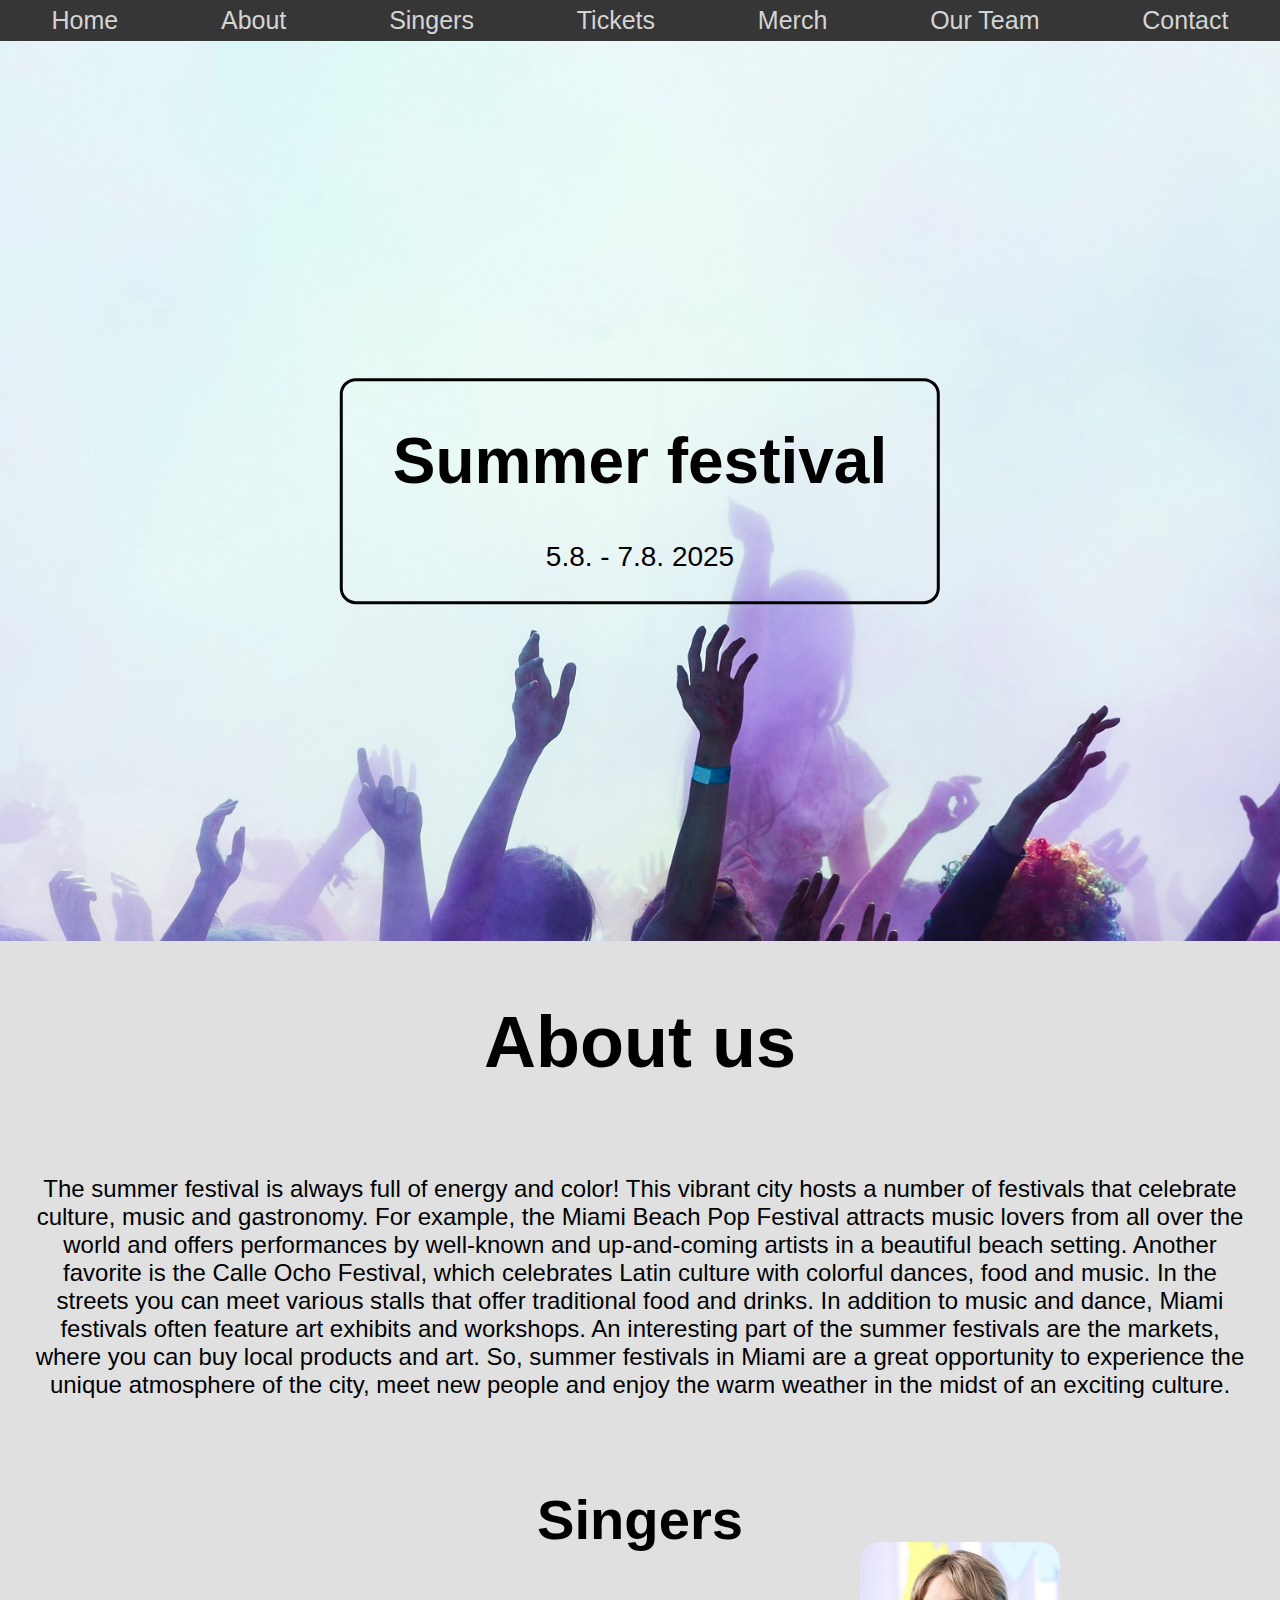
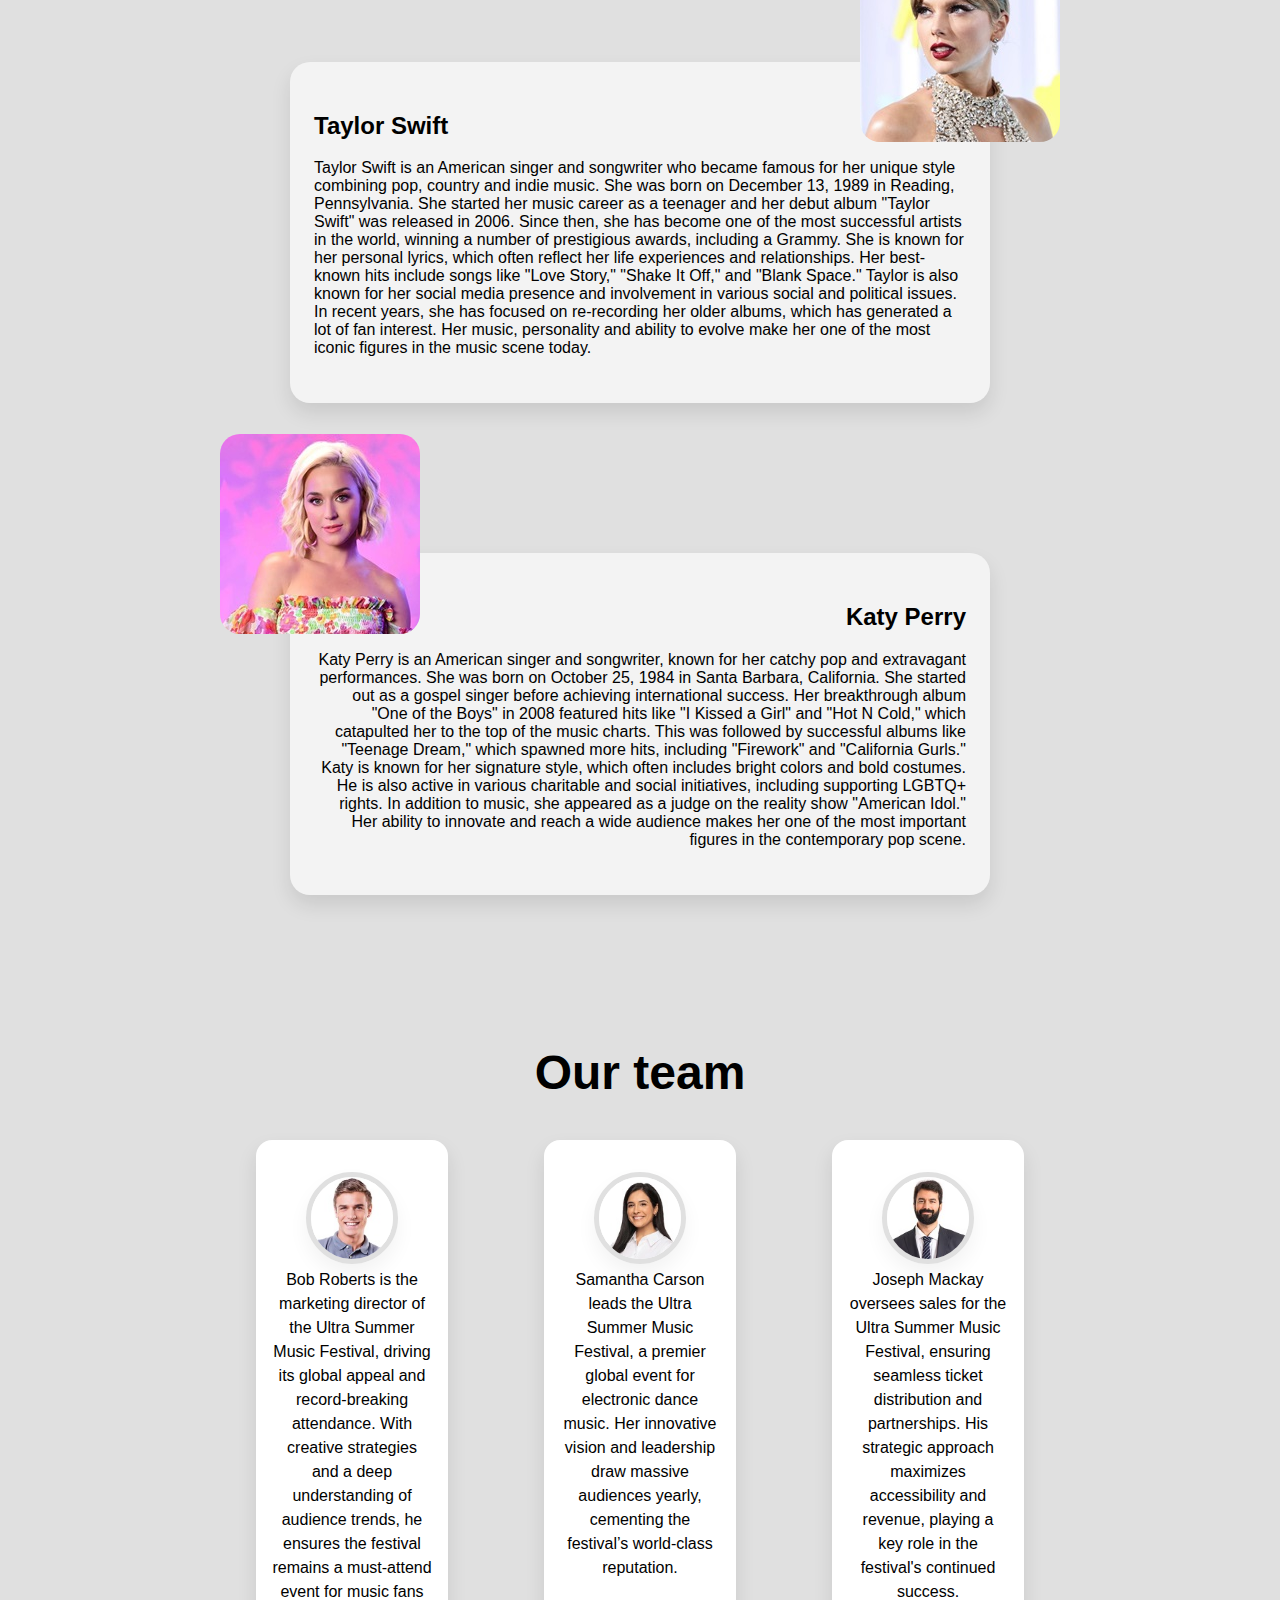
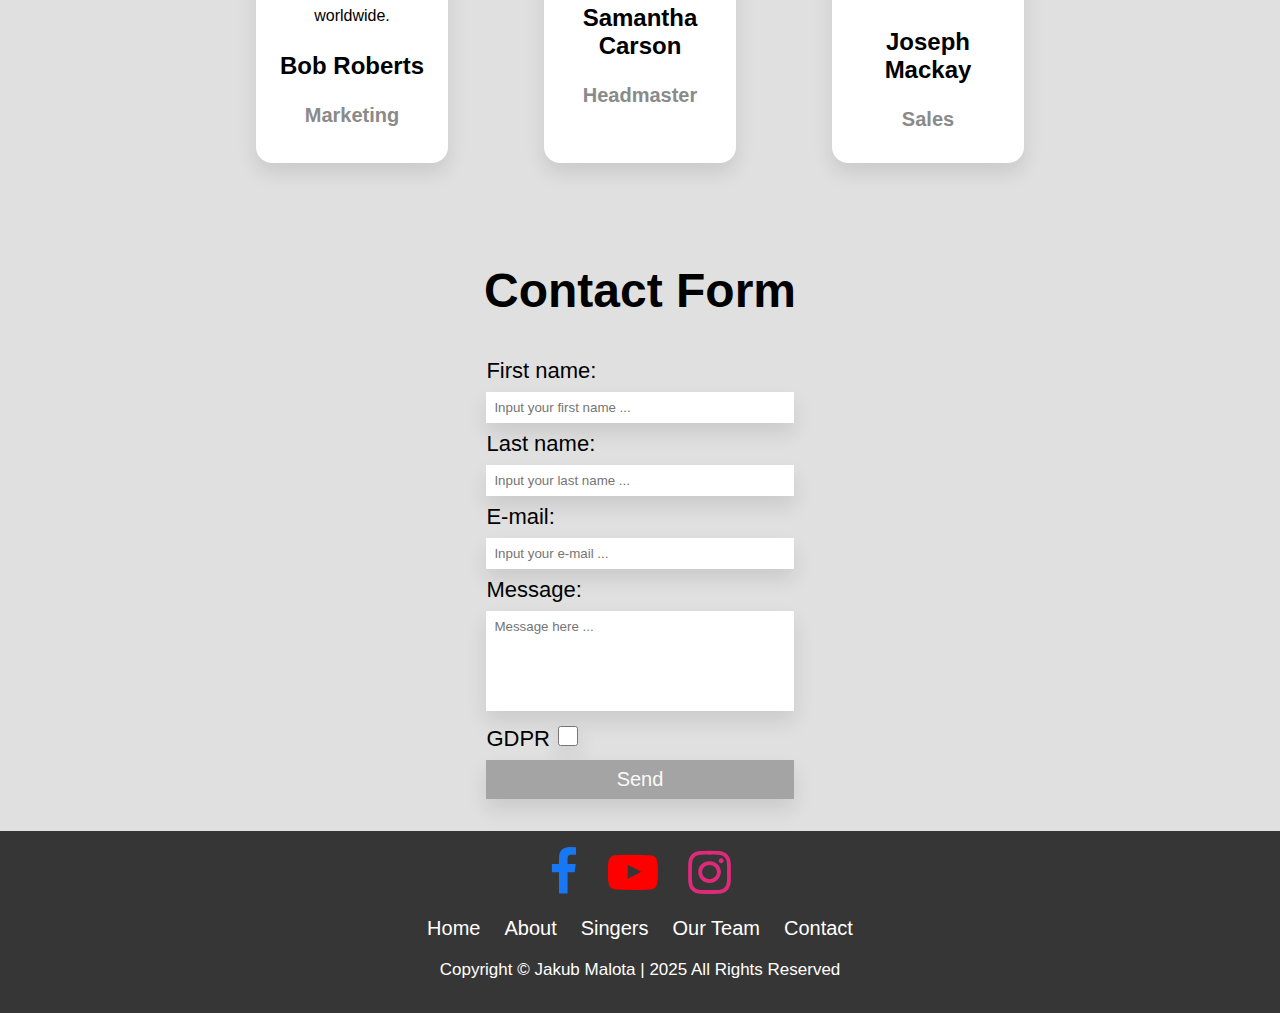
==== commit f17bd386: "final done" ====
--- a/index.html
+++ b/index.html
@@ -5,6 +5,7 @@
     <title>festival web</title>
     <link rel="stylesheet" href="styles.css"/>
     <link rel="stylesheet" href="https://cdnjs.cloudflare.com/ajax/libs/font-awesome/4.7.0/css/font-awesome.min.css">
+    <link rel="website icon" type="png" href="images/logo.png">
 </head>
 <body>
     <nav class="nav-bar">
@@ -120,12 +121,6 @@
                     <a href="#singers">Singers</a>
                 </li>
                 <li class="footer-link">
-                    <a href="tickets.html">Tickets</a>
-                </li>
-                <li class="footer-link">
-                    <a href="merch.html">Merch</a>
-                </li>
-                <li class="footer-link">
                     <a href="#team">Our Team</a>
                 </li>
                 <li class="footer-link">
--- a/styles.css
+++ b/styles.css
@@ -73,7 +73,8 @@
     margin: 110px auto ;
     padding: 30px 24px;
     border-radius: 20px;
-    position: relative
+    position: relative;
+    box-shadow: 0 10px 20px rgba(0, 0, 0, 0.1);
 }
 
 /* absolutní pozice je vždy vůči nadřazenému elementu, který musí mít pozici relativní*/
@@ -97,7 +98,8 @@
     padding: 30px 24px;
     border-radius: 20px;
     text-align: right;
-    position: relative
+    position: relative;
+    box-shadow: 0 10px 20px rgba(0, 0, 0, 0.1);
 }
 
 #second-container img
@@ -126,6 +128,7 @@
 .testimonials-cards {
     display: flex;
     justify-content: space-between;
+    margin: auto auto 100px auto;
 }
 
 .testimonials-card {
@@ -133,6 +136,8 @@
     background-color: white;
     border-radius: 16px;
     padding: 32px 16px 32px 16px;
+    border: none;
+    box-shadow: 0 10px 20px rgba(0, 0, 0, 0.1);
 }
 
 .testimonials-card p {
@@ -155,6 +160,7 @@
     border: 5px solid rgb(224, 224, 224);
     width: 92px;
     height: 92px;
+    box-shadow: 0 10px 20px rgba(0, 0, 0, 0.05);
 }
 
 .nav-bar {
@@ -166,7 +172,7 @@
 .nav-links {
     display: flex;
     list-style: none;
-    font-size: 100%;
+    font-size: 25px;
     justify-content: space-around;
     padding: 0%;
     margin: 0;
@@ -249,8 +255,8 @@
 
 #contact-form {
     width: 40%;
-    margin: auto; 
     text-align: left;
+    margin: auto auto 20px auto;
 }
 
 input[type="text"], input[type="email"]
@@ -259,11 +265,16 @@
     padding: 8px;
     margin-bottom: 8px;
     margin-top: 8px;
+    border: none;
+    box-shadow: 0 10px 20px rgba(0, 0, 0, 0.1);
+    
 }
 
 input[type="checkbox"]{
     width: 20px;
     height: 20px;
+    border: none;
+    box-shadow: 0 10px 20px rgba(0, 0, 0, 0.1);
 }
 
 input[type="button"]{
@@ -275,6 +286,7 @@
     background-color: rgb(164, 164, 164);
     color: rgb(250, 250, 250);
     border: none;
+    box-shadow: 0 10px 20px rgba(0, 0, 0, 0.1);
 }
 
 input[type="button"]:hover {
@@ -288,6 +300,8 @@
     height: 100px;
     margin-top: 8px;
     margin-bottom: 8px;
+    border: none;
+    box-shadow: 0 10px 20px rgba(0, 0, 0, 0.1);
 }
 
 label {
@@ -299,7 +313,7 @@
 .tickets {
     position: relative;
     text-align: left;
-    margin: auto;
+    margin: auto auto 40px auto;
     width: 80%;
 
 }
@@ -425,9 +439,8 @@
     width: 35%;
     margin: 67% 50.5% auto 14.5%;
     font-size: 160%;
-    background-color: rgb(248, 248, 248);
-    border:none;
-    box-shadow: 0 5px 15px rgba(0, 0, 0, 0.1);
+    box-shadow: 0 10px 20px rgba(0, 0, 0, 0.1);
+    border: none;
 }
 
 .merch-color-black {
@@ -455,7 +468,7 @@
     border-radius: 100%;
     height: 30px;
     width: 30px;
-    background-color: #5163bd;
+    background-color: #4c21b1;
     left: 53%;
     top: 84.3%;
 }
@@ -466,9 +479,8 @@
     font-size: 165%;
     position: absolute;
     left: 0;
-    background-color: rgb(248, 248, 248);
-    border:none;
-    box-shadow: 0 5px 15px rgba(0, 0, 0, 0.1);
+    box-shadow: 0 10px 20px rgba(0, 0, 0, 0.1);
+    border: none;
 }
 
 .merch-buy-btn {
@@ -478,7 +490,10 @@
     top: 90.69%;
     left: 32%;
     font-weight: bold;
-    background-color: rgb(248, 248, 248);
-    border:none;
-    box-shadow: 0 5px 15px rgba(0, 0, 0, 0.1);
+    box-shadow: 0 10px 20px rgba(0, 0, 0, 0.1);
+    border: none;
+}
+
+.merch-buy-btn:hover{
+    background-color: #e6e6e6;
 }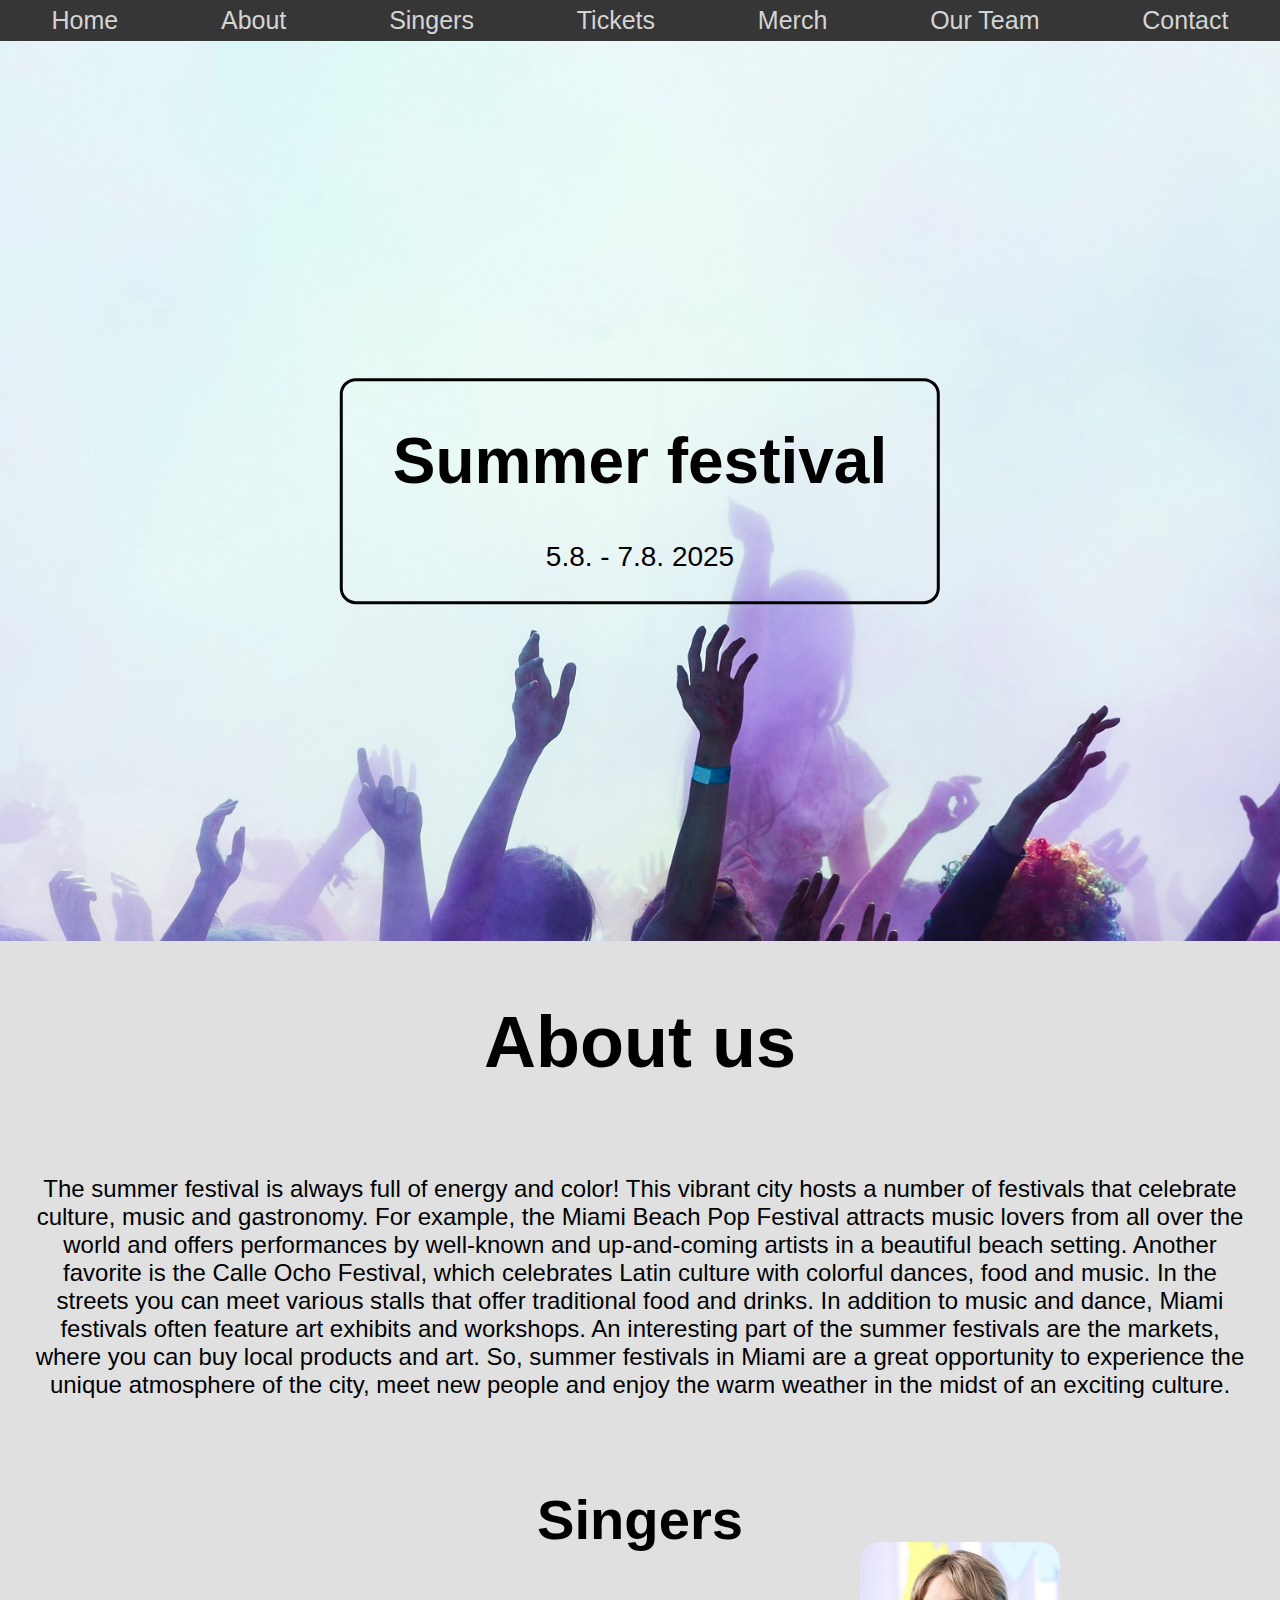
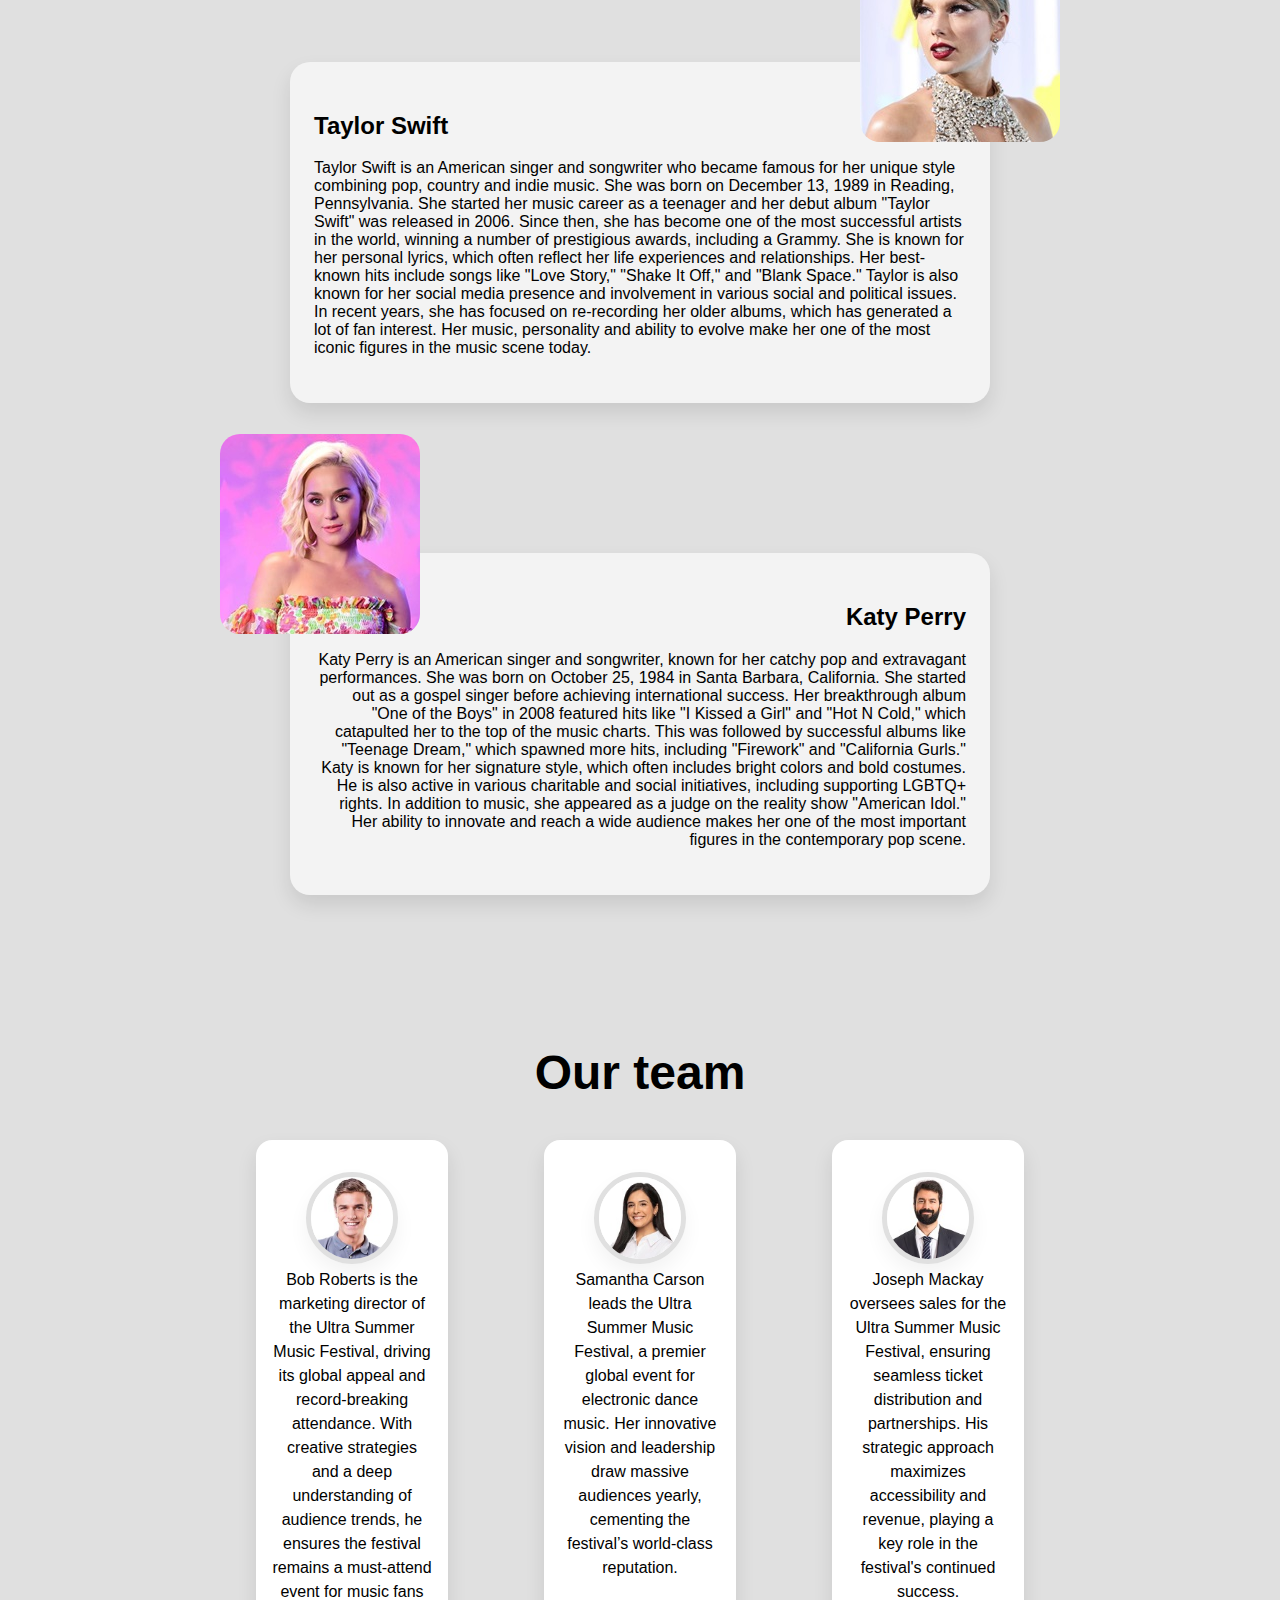
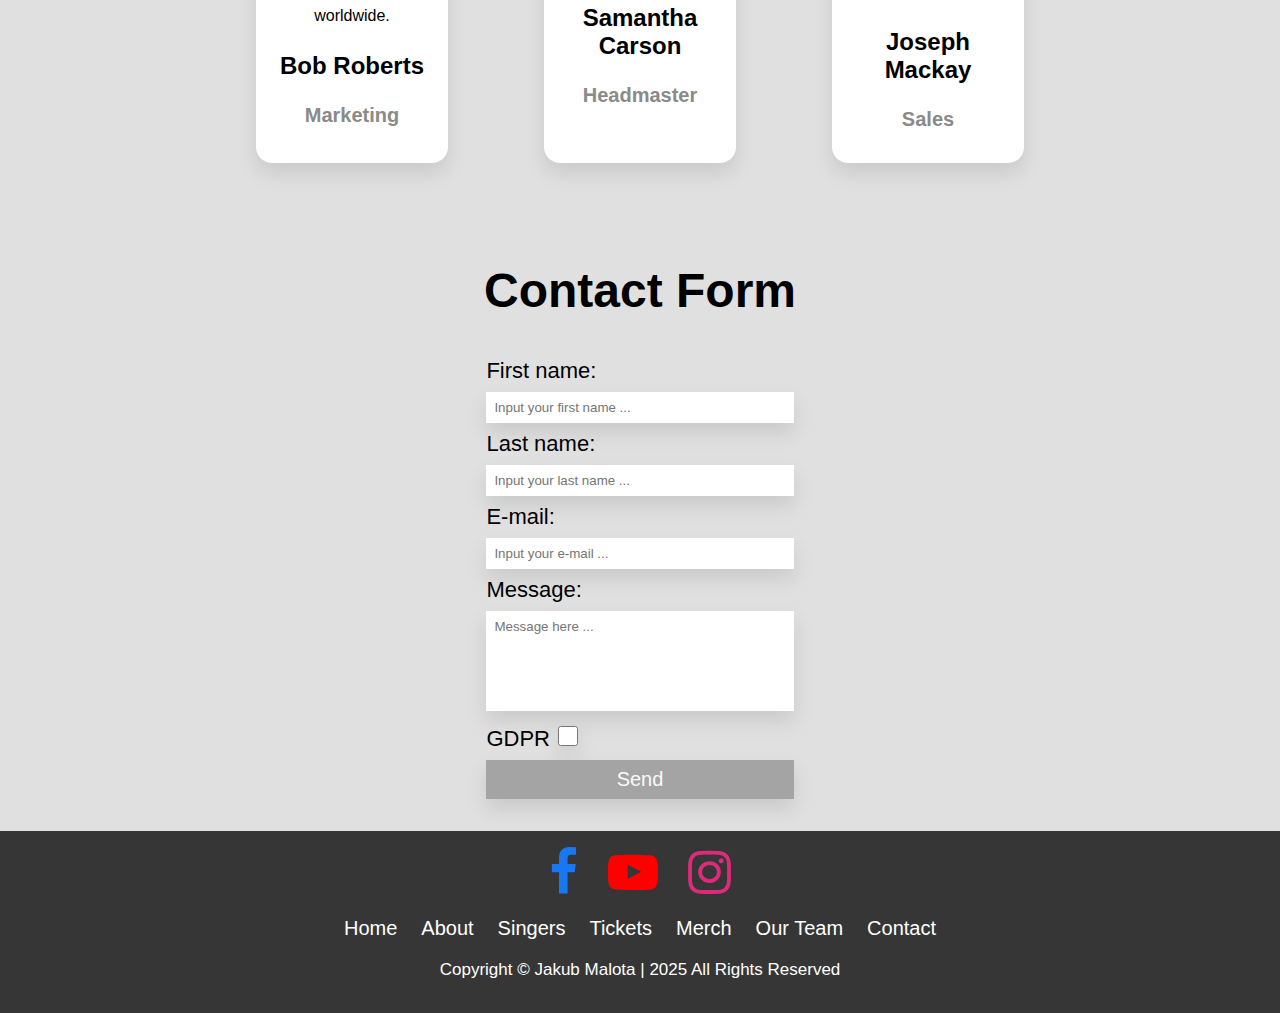
==== commit 8c6f586c: "Merge branch 'main' of https://github.com/Kiba185/festival_web" ====
--- a/index.html
+++ b/index.html
@@ -121,6 +121,12 @@
                     <a href="#singers">Singers</a>
                 </li>
                 <li class="footer-link">
+                    <a href="tickets.html">Tickets</a>
+                </li>
+                <li class="footer-link">
+                    <a href="merch.html">Merch</a>
+                </li>
+                <li class="footer-link">
                     <a href="#team">Our Team</a>
                 </li>
                 <li class="footer-link">
--- a/styles.css
+++ b/styles.css
@@ -439,8 +439,9 @@
     width: 35%;
     margin: 67% 50.5% auto 14.5%;
     font-size: 160%;
-    box-shadow: 0 10px 20px rgba(0, 0, 0, 0.1);
-    border: none;
+    background-color: rgb(248, 248, 248);
+    border:none;
+    box-shadow: 0 5px 15px rgba(0, 0, 0, 0.1);
 }
 
 .merch-color-black {
@@ -464,11 +465,12 @@
 }
 
 .merch-color-blue {
+.merch-color-blue {
     position: absolute;
     border-radius: 100%;
     height: 30px;
     width: 30px;
-    background-color: #4c21b1;
+    background-color: #5163bd;
     left: 53%;
     top: 84.3%;
 }
@@ -479,8 +481,9 @@
     font-size: 165%;
     position: absolute;
     left: 0;
-    box-shadow: 0 10px 20px rgba(0, 0, 0, 0.1);
-    border: none;
+    background-color: rgb(248, 248, 248);
+    border:none;
+    box-shadow: 0 5px 15px rgba(0, 0, 0, 0.1);
 }
 
 .merch-buy-btn {
@@ -490,10 +493,7 @@
     top: 90.69%;
     left: 32%;
     font-weight: bold;
-    box-shadow: 0 10px 20px rgba(0, 0, 0, 0.1);
-    border: none;
-}
-
-.merch-buy-btn:hover{
-    background-color: #e6e6e6;
+    background-color: rgb(248, 248, 248);
+    border:none;
+    box-shadow: 0 5px 15px rgba(0, 0, 0, 0.1);
 }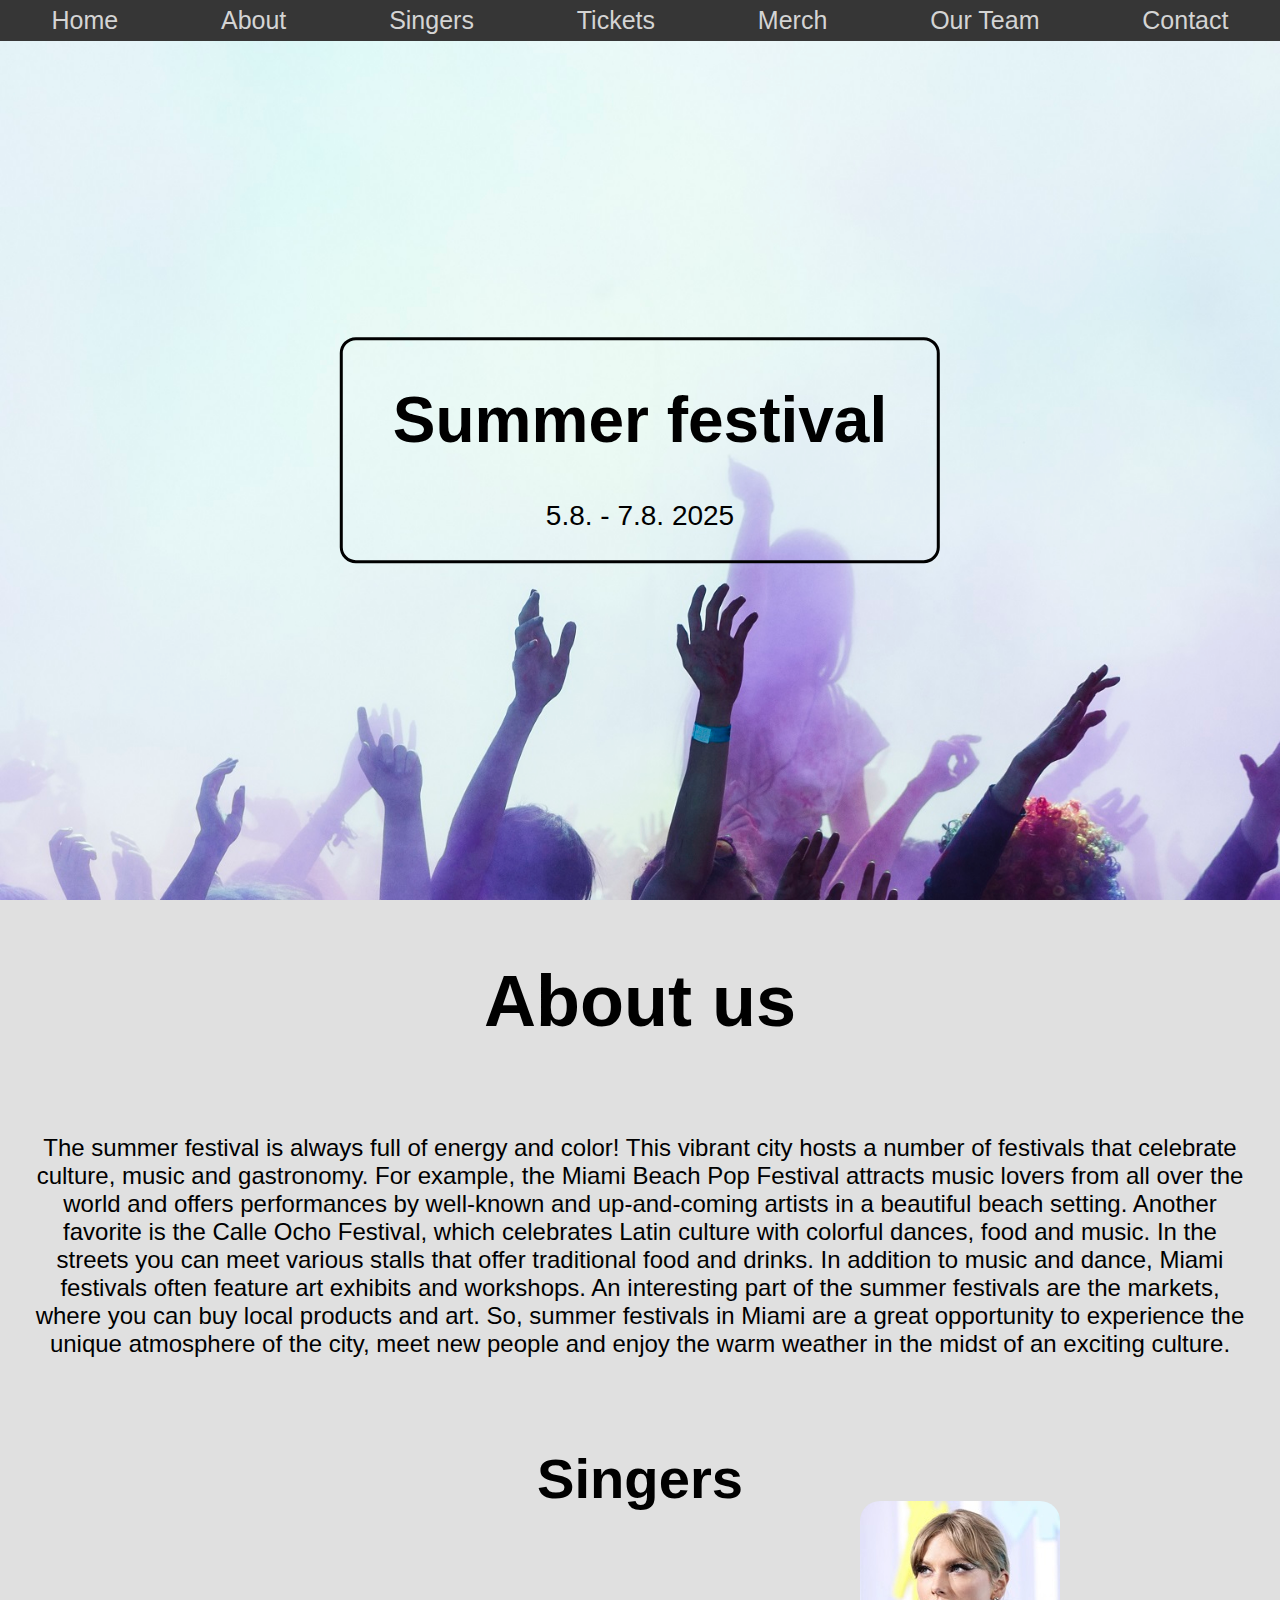
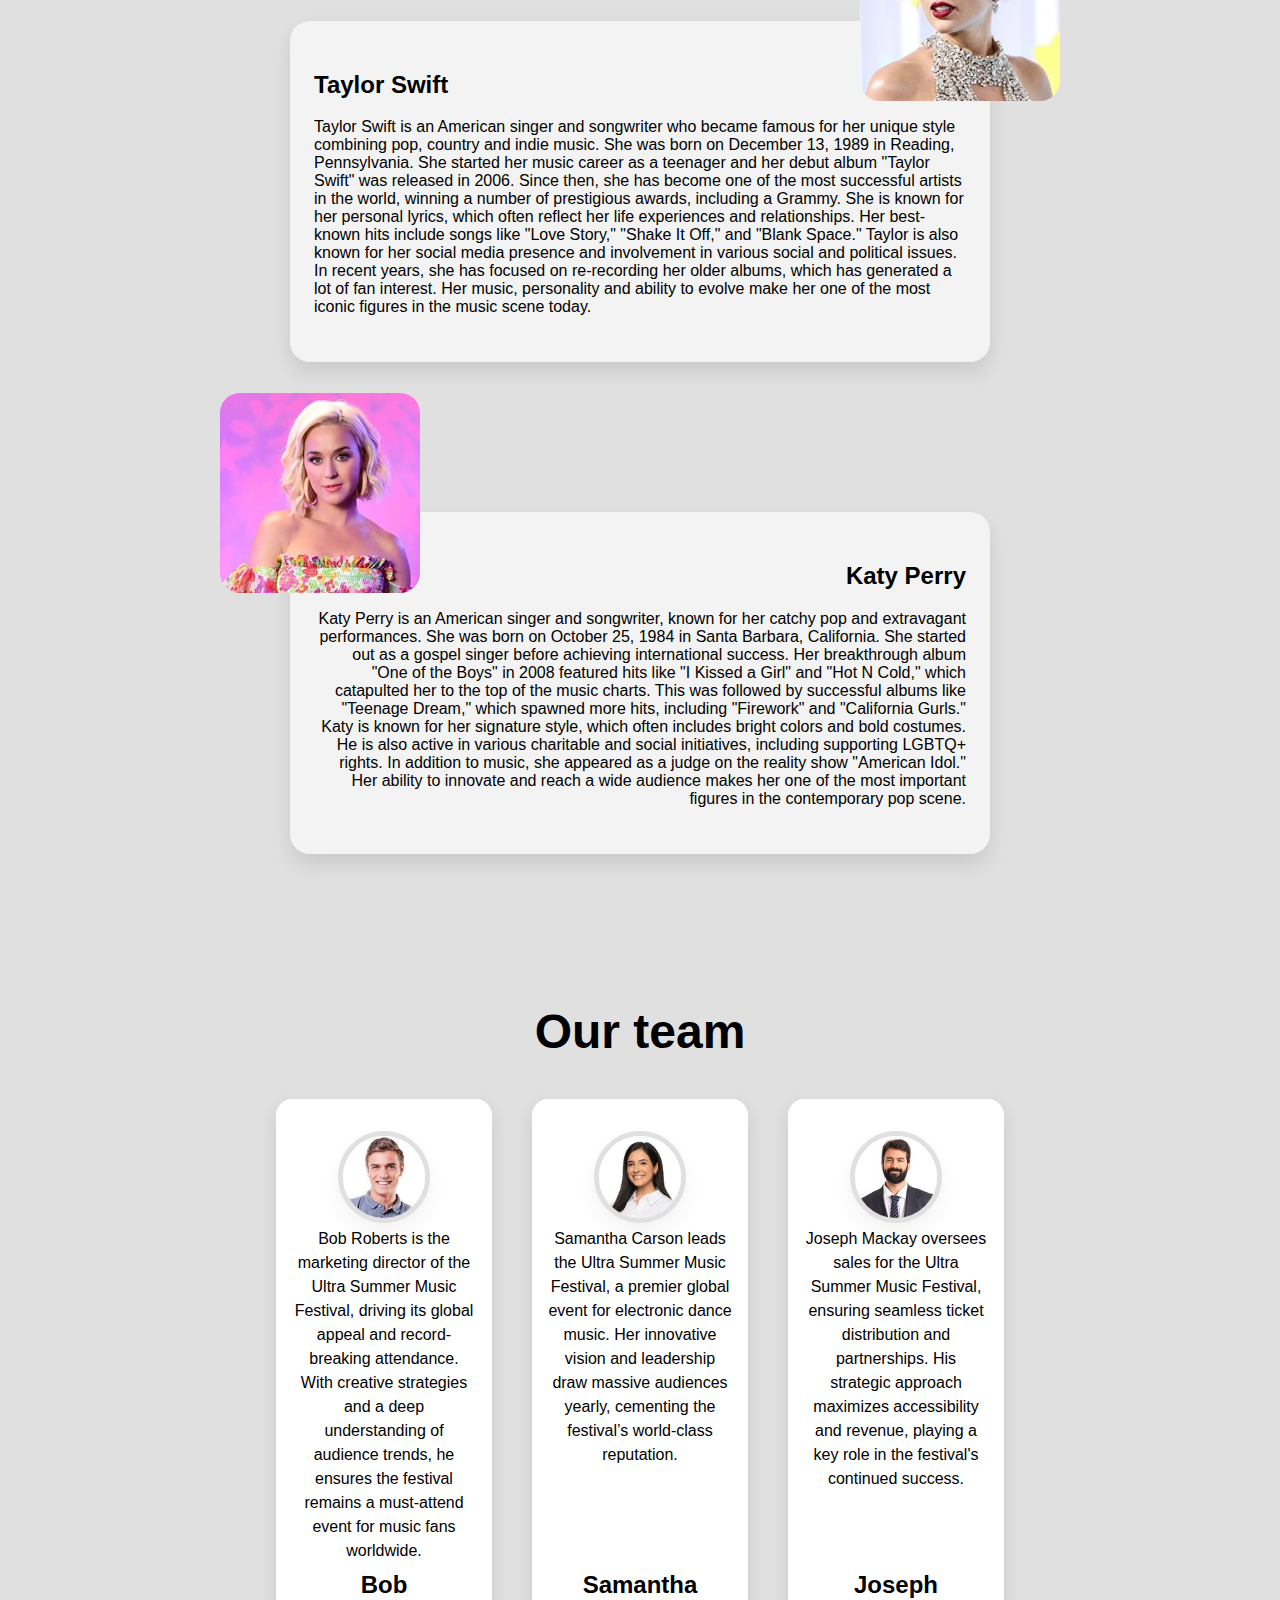
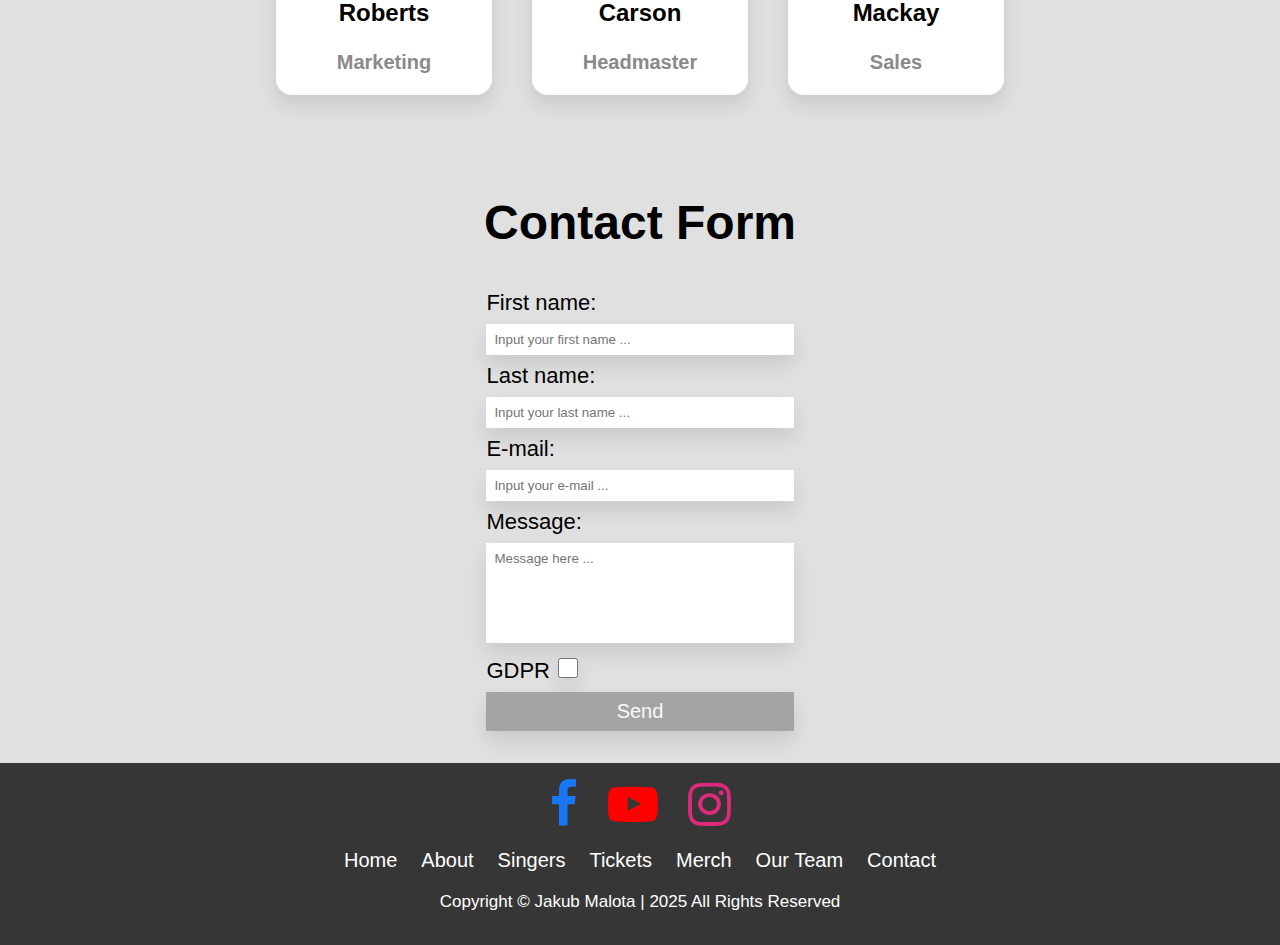
==== commit 0293bb00: "responsivity 1" ====
--- a/index.html
+++ b/index.html
@@ -4,6 +4,7 @@
     <meta charset="UTF-8">
     <title>festival web</title>
     <link rel="stylesheet" href="styles.css"/>
+    <link rel="stylesheet" href="queries.css"/>
     <link rel="stylesheet" href="https://cdnjs.cloudflare.com/ajax/libs/font-awesome/4.7.0/css/font-awesome.min.css">
     <link rel="website icon" type="png" href="images/logo.png">
 </head>
--- a/styles.css
+++ b/styles.css
@@ -69,7 +69,7 @@
 #first-container
 {
     background-color: rgb(243, 243, 243);
-    width: 700px;
+    max-width: 700px;
     margin: 110px auto ;
     padding: 30px 24px;
     border-radius: 20px;
@@ -93,7 +93,7 @@
 #second-container
 {
     background-color: rgb(243, 243, 243);
-    width: 700px;
+    max-width: 700px;
     margin: 150px auto ;
     padding: 30px 24px;
     border-radius: 20px;
@@ -138,21 +138,33 @@
     padding: 32px 16px 32px 16px;
     border: none;
     box-shadow: 0 10px 20px rgba(0, 0, 0, 0.1);
+    position: relative;
 }
 
 .testimonials-card p {
     font-size: 16px;
     line-height: 1.5;
+    margin-bottom: 100px;
 }
 
 .testimonials-card h3 {
     font-size: 24px;
+    position: absolute;
+    bottom: 0;
+    margin-bottom: 40px;
+    transform: translate(-50%, -50%);
+    left: 50%;
 }
 
 .testimonials-card h4 {
     font-size: 20px;
     color:rgb(138, 138, 138);
     margin: 0 auto;
+    position: absolute;
+    bottom: 0;
+    margin-bottom: 10px;
+    transform: translate(-50%, -50%);
+    left: 50%;
 }
 
 .testimonials-card img {
@@ -167,6 +179,10 @@
     background-color: rgb(54, 54, 54);
     color: white;
     padding: 6px 0 6px 0;
+    position: fixed;
+    top: 0;
+    width: 100%;
+    z-index: 2;
 }
 
 .nav-links {
@@ -465,7 +481,6 @@
 }
 
 .merch-color-blue {
-.merch-color-blue {
     position: absolute;
     border-radius: 100%;
     height: 30px;
@@ -496,4 +511,5 @@
     background-color: rgb(248, 248, 248);
     border:none;
     box-shadow: 0 5px 15px rgba(0, 0, 0, 0.1);
-}+}
+
--- a/queries.css
+++ b/queries.css
@@ -0,0 +1,48 @@
+@media only screen and (max-width: 1635px) {
+    .testimonials-card{
+        width: 65%;
+        gap: 20%;
+        margin-left: 20px;
+        margin-right: 20px;
+    }
+}
+
+@media only screen and (max-width: 1300px) {
+
+}
+
+@media only screen and (max-width: 950px) {
+
+    #first-container {
+        margin-left: 20px;
+        margin-right: 75px;
+        top: 50px;
+    }
+
+    #first-container img {
+        top: -110px;
+    }
+    
+
+    #second-container {
+        margin-left: 75px;
+        margin-right: 20px;
+        top: 110px;
+    }
+
+    #second-container img {
+        top: -110px;
+    }
+}
+
+@media only screen and (max-width:750px) {
+   
+    .nav-links {
+        visibility: hidden;
+    }
+
+    .nav-bar {
+        height: 50px;
+    }
+}
+
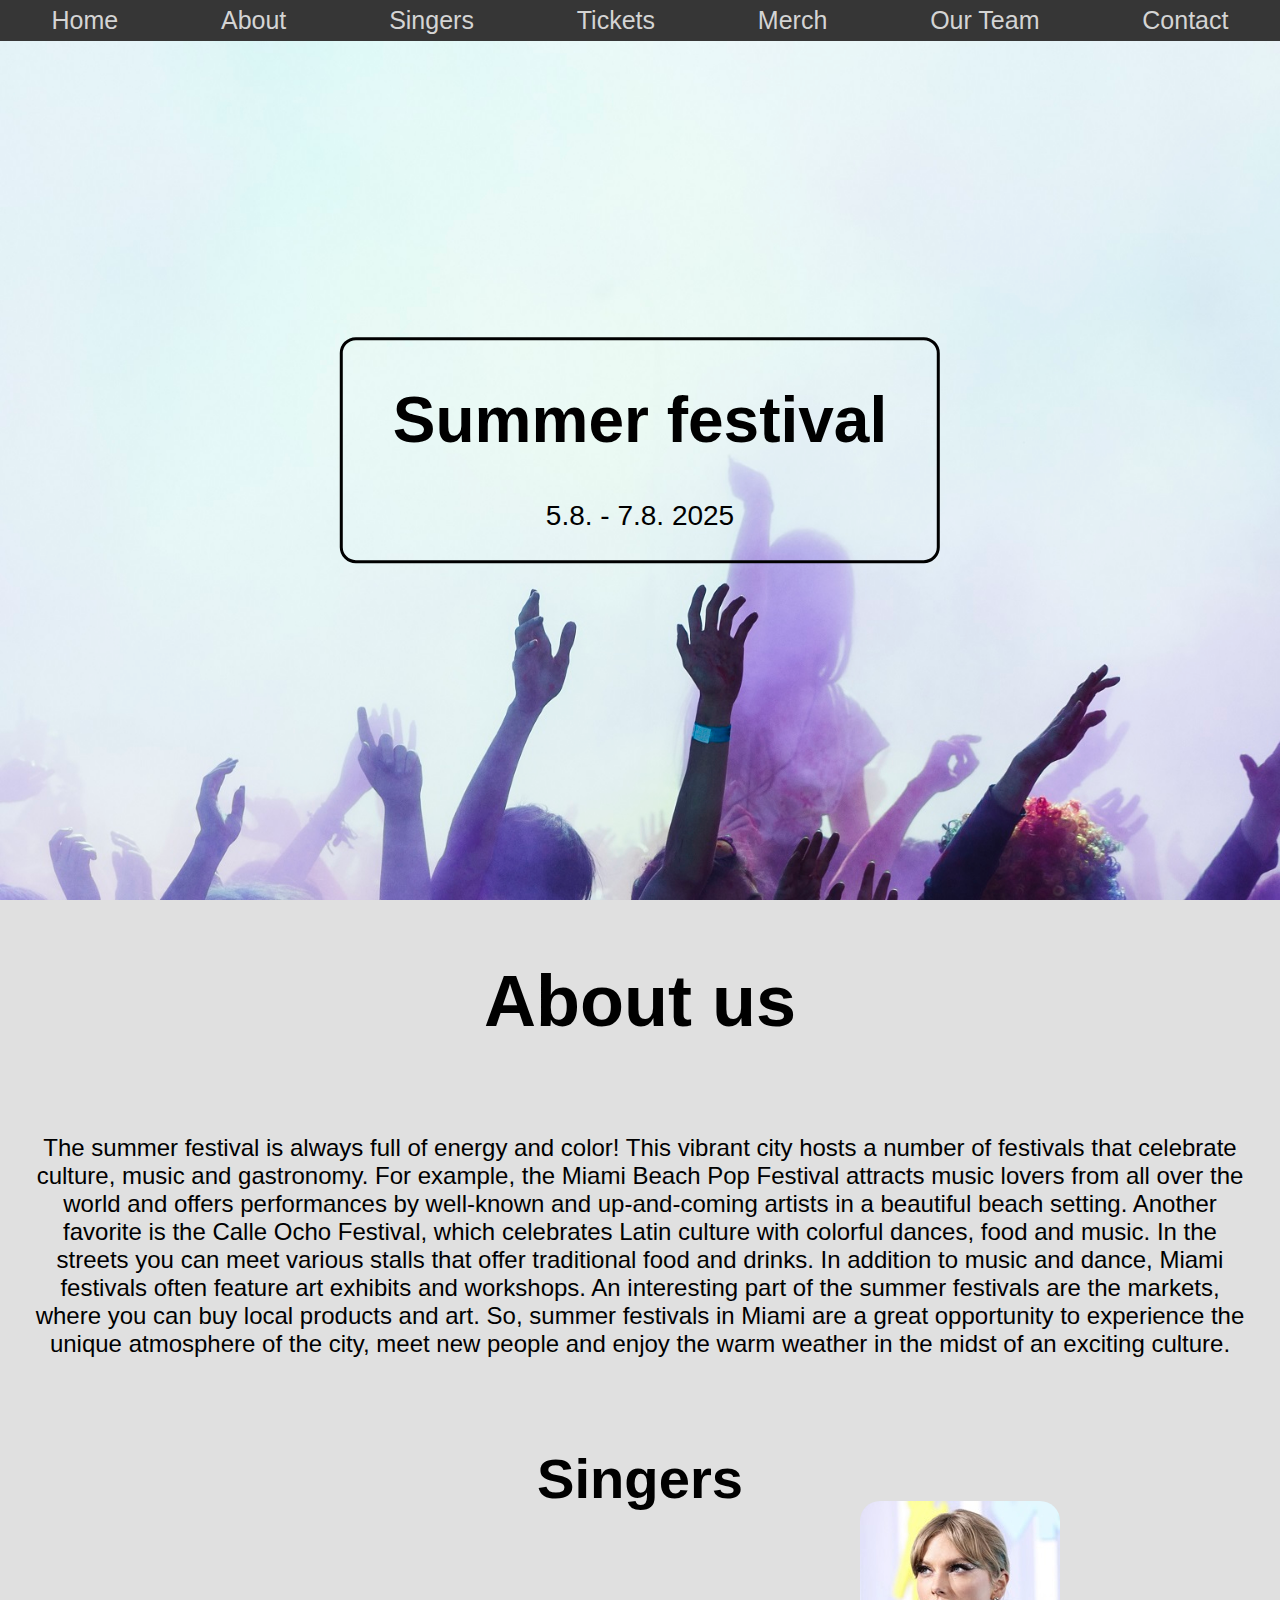
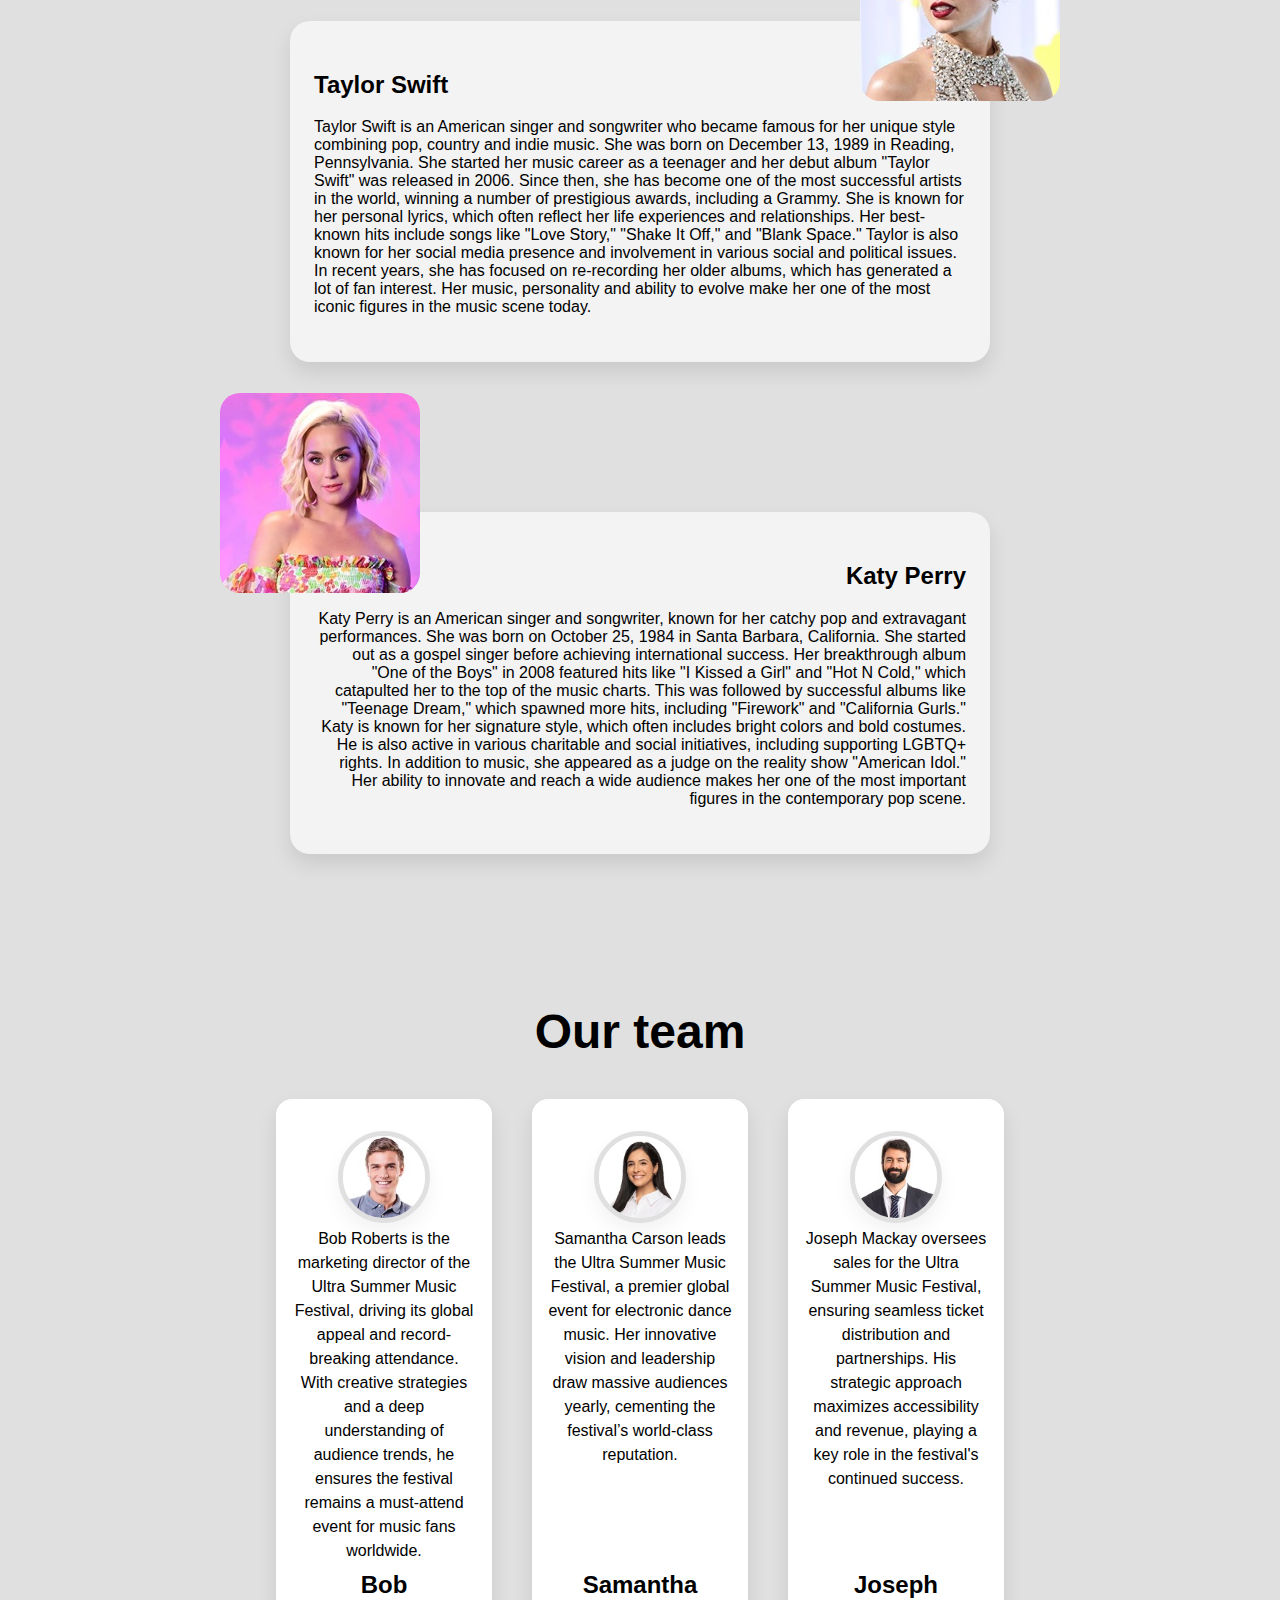
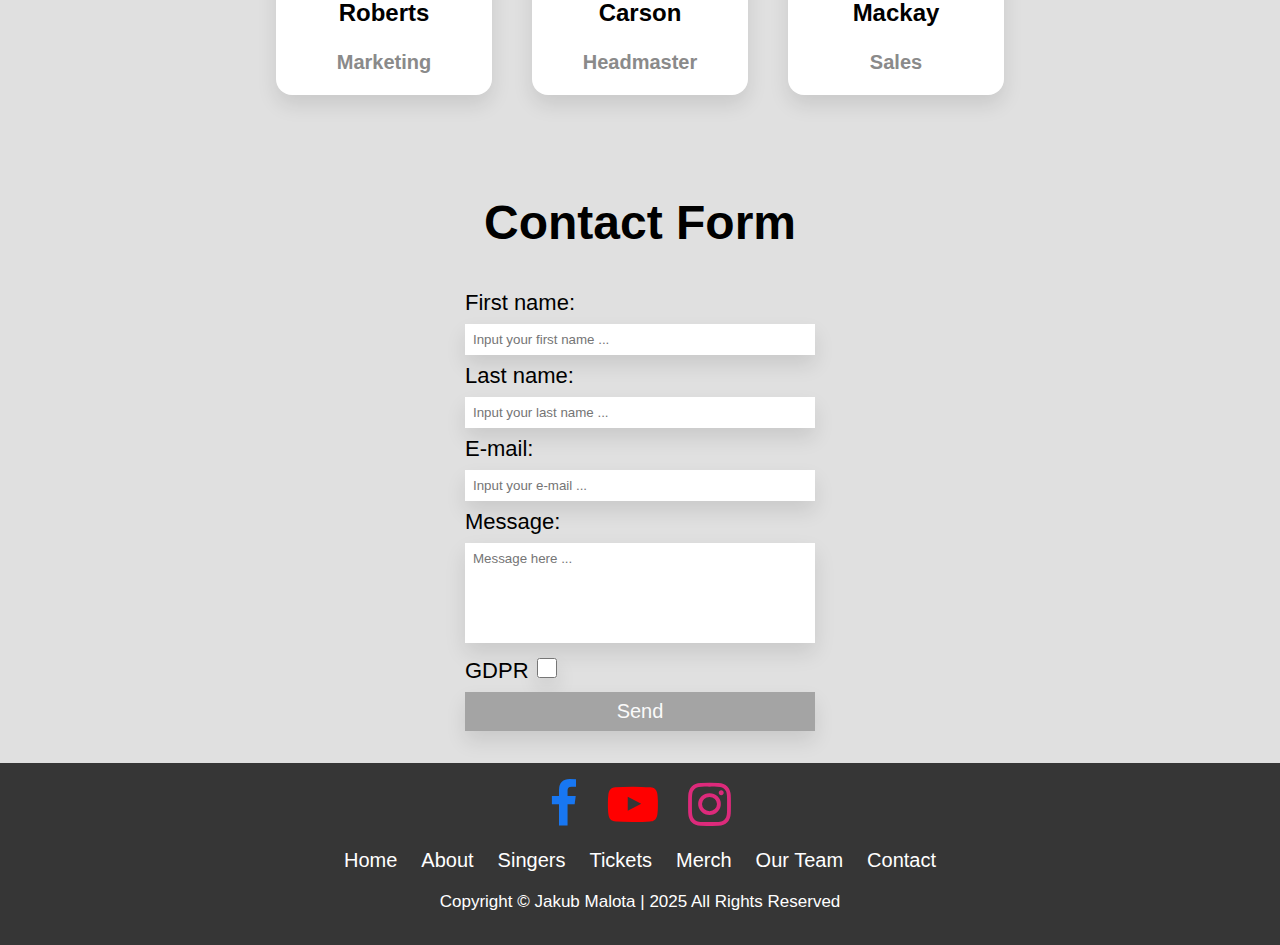
==== commit dd7b0b3d: "responsivity 2" ====
--- a/index.html
+++ b/index.html
@@ -66,8 +66,7 @@
             <div class="testimonials-cards">
                 <div class="testimonials-card">
                     <img class="people-img" src="images/bob.jpg">
-                    <p>
-                        Bob Roberts is the marketing director of the Ultra Summer Music Festival, driving its global appeal and record-breaking attendance. With creative strategies and a deep understanding of audience trends, he ensures the festival remains a must-attend event for music fans worldwide.</p>
+                    <p>Bob Roberts is the marketing director of the Ultra Summer Music Festival, driving its global appeal and record-breaking attendance. With creative strategies and a deep understanding of audience trends, he ensures the festival remains a must-attend event for music fans worldwide.</p>
                     <h3>Bob Roberts</h3>
                     <h4>Marketing</h4>
                 </div>
--- a/styles.css
+++ b/styles.css
@@ -129,6 +129,10 @@
     display: flex;
     justify-content: space-between;
     margin: auto auto 100px auto;
+    position: relative;
+    left: 50%;
+    transform: translateX(-50%);
+    width: 100%;
 }
 
 .testimonials-card {
@@ -266,11 +270,13 @@
 #contact {
     text-align: center;
     font-size: 48px;
+    left: 50%;
+    transform: translateX(-50%);
 
 }
 
 #contact-form {
-    width: 40%;
+    max-width: 350px;
     text-align: left;
     margin: auto auto 20px auto;
 }
--- a/queries.css
+++ b/queries.css
@@ -33,6 +33,8 @@
     #second-container img {
         top: -110px;
     }
+
+    
 }
 
 @media only screen and (max-width:750px) {
@@ -44,5 +46,18 @@
     .nav-bar {
         height: 50px;
     }
+
+    .footer-links {
+        display: none;
+    }
+
+    .testimonials-cards {
+        width: 100%;
+        flex-direction: column
+    }
+    .testimonials-card {
+        width: 100%;
+        margin-bottom: 20px;
+    }
 }
 
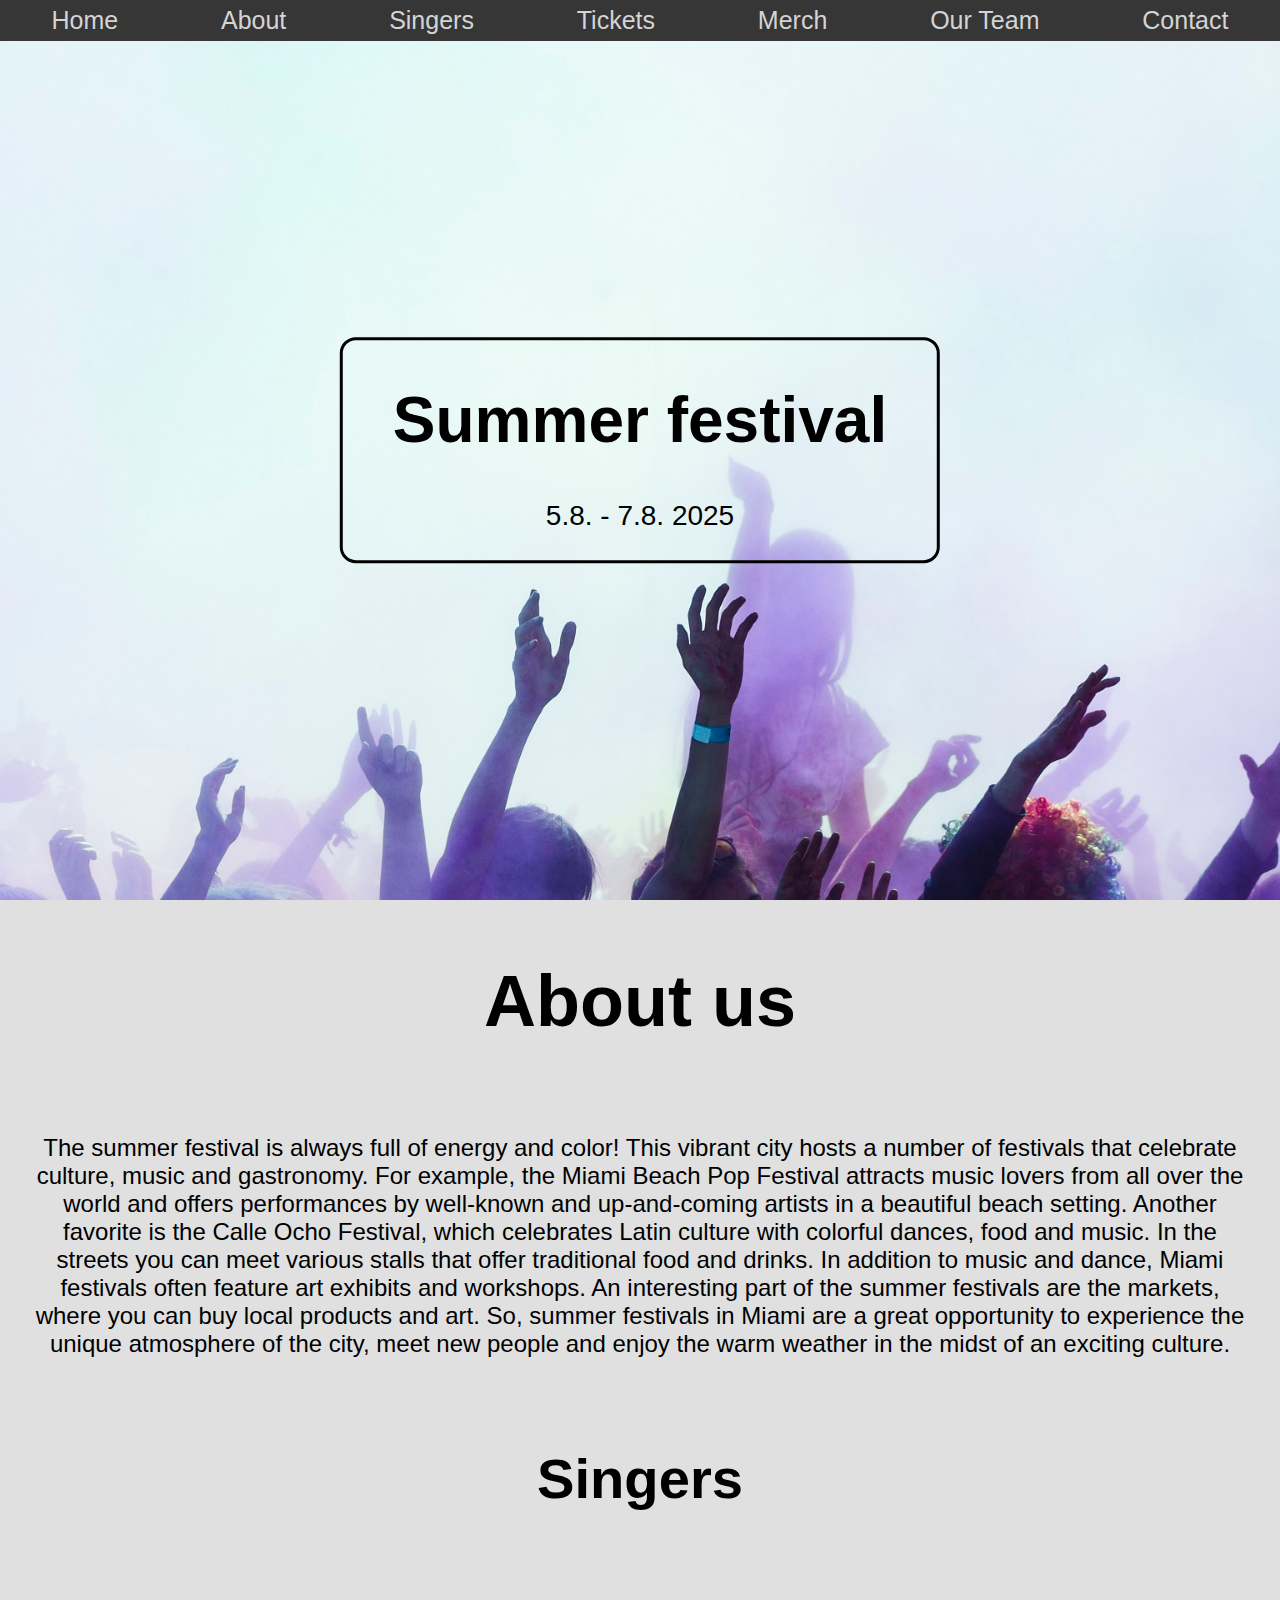
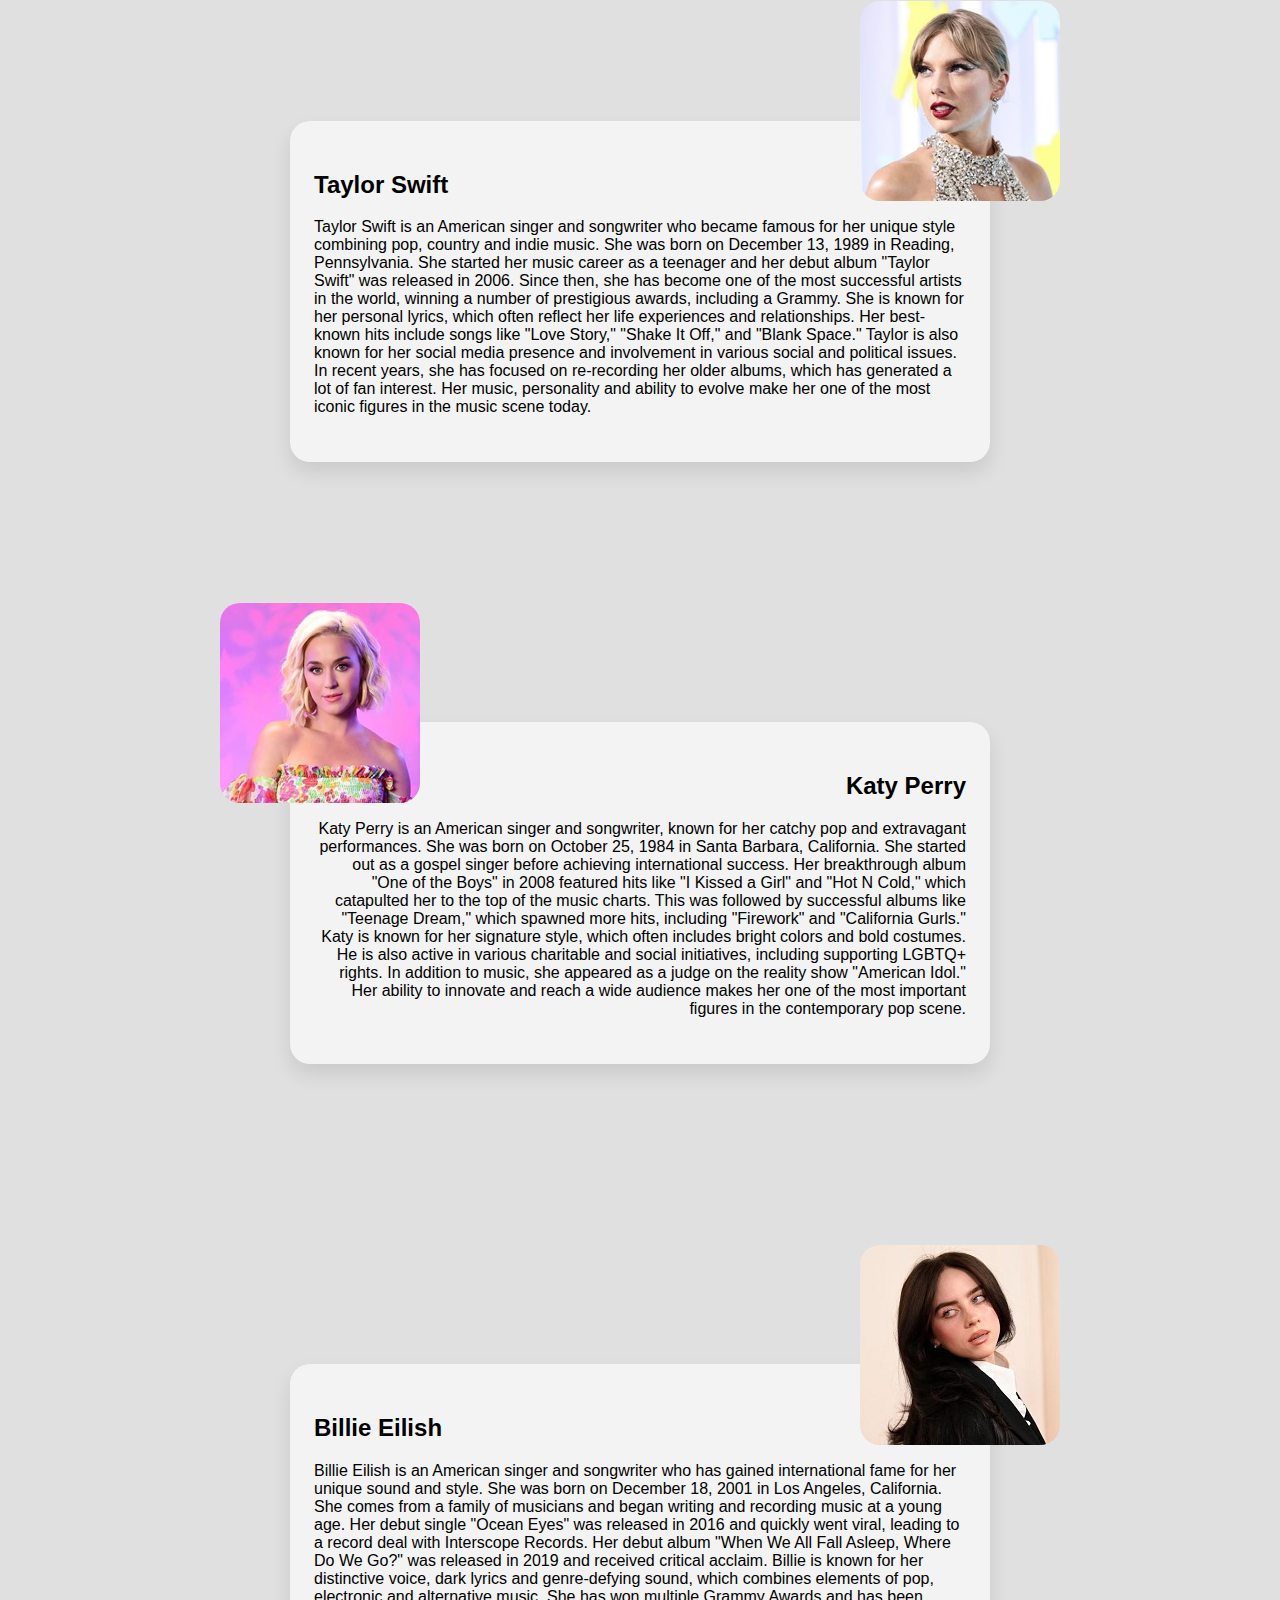
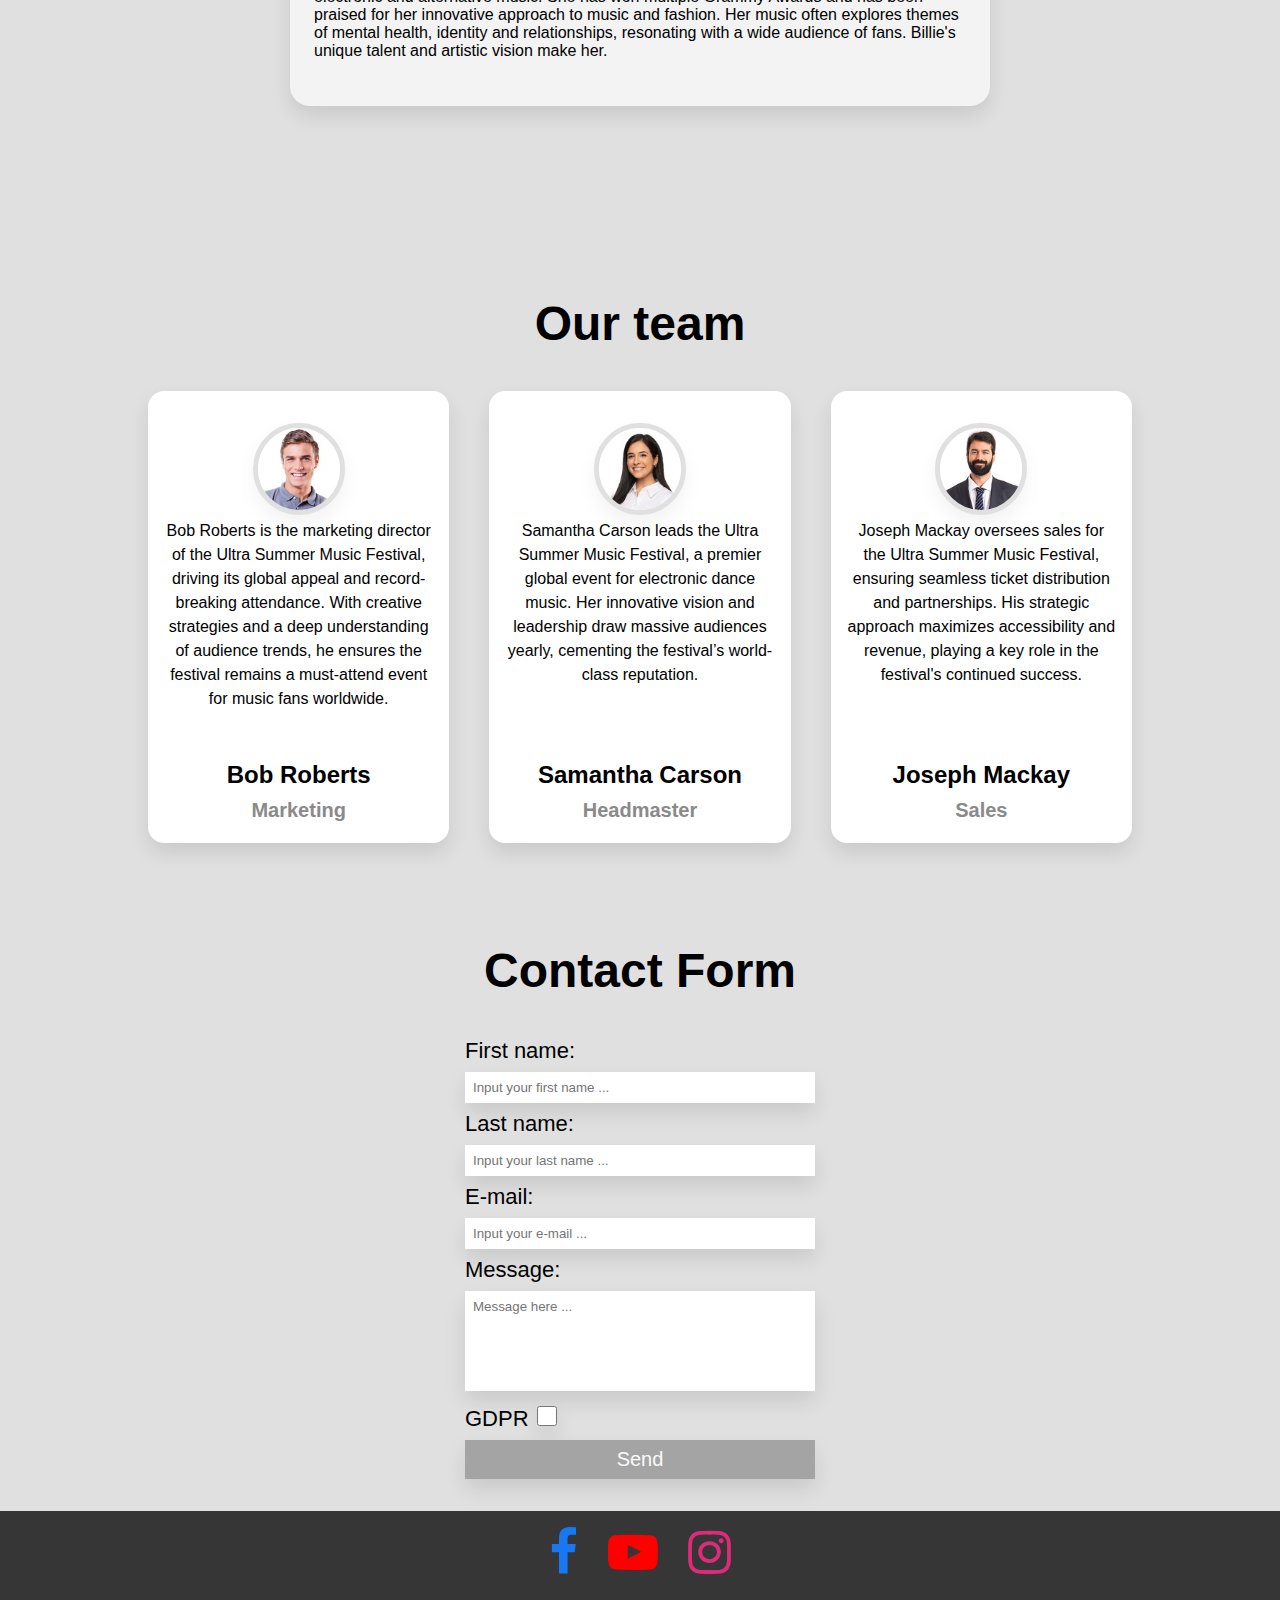
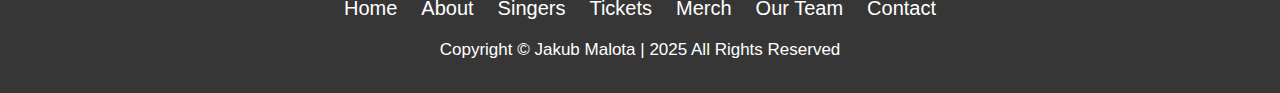
==== commit 5bfb280b: "third container" ====
--- a/index.html
+++ b/index.html
@@ -47,17 +47,25 @@
             </p>
             <h3 id="singers">Singers</h3>
         </div>
-        <div id="first-container">
-            <h2>Taylor Swift</h2>
-            <img src="images/taylor.jpg" alt="Taylor Swift" />
-            <p>Taylor Swift is an American singer and songwriter who became famous for her unique style combining pop, country and indie music. She was born on December 13, 1989 in Reading, Pennsylvania. She started her music career as a teenager and her debut album "Taylor Swift" was released in 2006. Since then, she has become one of the most successful artists in the world, winning a number of prestigious awards, including a Grammy. She is known for her personal lyrics, which often reflect her life experiences and relationships. Her best-known hits include songs like "Love Story," "Shake It Off," and "Blank Space." Taylor is also known for her social media presence and involvement in various social and political issues. In recent years, she has focused on re-recording her older albums, which has generated a lot of fan interest. Her music, personality and ability to evolve make her one of the most iconic figures in the music scene today.
-            </p>
+        <div class="singers-container">
+            <div id="first-container">
+                <h2>Taylor Swift</h2>
+                <img src="images/taylor.jpg" alt="Taylor Swift" />
+                <p>Taylor Swift is an American singer and songwriter who became famous for her unique style combining pop, country and indie music. She was born on December 13, 1989 in Reading, Pennsylvania. She started her music career as a teenager and her debut album "Taylor Swift" was released in 2006. Since then, she has become one of the most successful artists in the world, winning a number of prestigious awards, including a Grammy. She is known for her personal lyrics, which often reflect her life experiences and relationships. Her best-known hits include songs like "Love Story," "Shake It Off," and "Blank Space." Taylor is also known for her social media presence and involvement in various social and political issues. In recent years, she has focused on re-recording her older albums, which has generated a lot of fan interest. Her music, personality and ability to evolve make her one of the most iconic figures in the music scene today.
+                </p>
+            </div>
+            <div id="second-container">
+                <h2>Katy Perry</h2>
+                <img src="images/katy.jpg" alt="Katy Perry" />
+                <p>Katy Perry is an American singer and songwriter, known for her catchy pop and extravagant performances. She was born on October 25, 1984 in Santa Barbara, California. She started out as a gospel singer before achieving international success. Her breakthrough album "One of the Boys" in 2008 featured hits like "I Kissed a Girl" and "Hot N Cold," which catapulted her to the top of the music charts. This was followed by successful albums like "Teenage Dream," which spawned more hits, including "Firework" and "California Gurls." Katy is known for her signature style, which often includes bright colors and bold costumes. He is also active in various charitable and social initiatives, including supporting LGBTQ+ rights. In addition to music, she appeared as a judge on the reality show "American Idol." Her ability to innovate and reach a wide audience makes her one of the most important figures in the contemporary pop scene.</p>
+            </div>
+            <div id="third-container">
+                <h2>Billie Eilish</h2>
+                <img src="images/billie.jpg" alt="Billie Eilish" />
+                <p>Billie Eilish is an American singer and songwriter who has gained international fame for her unique sound and style. She was born on December 18, 2001 in Los Angeles, California. She comes from a family of musicians and began writing and recording music at a young age. Her debut single "Ocean Eyes" was released in 2016 and quickly went viral, leading to a record deal with Interscope Records. Her debut album "When We All Fall Asleep, Where Do We Go?" was released in 2019 and received critical acclaim. Billie is known for her distinctive voice, dark lyrics and genre-defying sound, which combines elements of pop, electronic and alternative music. She has won multiple Grammy Awards and has been praised for her innovative approach to music and fashion. Her music often explores themes of mental health, identity and relationships, resonating with a wide audience of fans. Billie's unique talent and artistic vision make her.</p>
+            </div>
         </div>
-        <div id="second-container">
-            <h2>Katy Perry</h2>
-            <img src="images/katy.jpg" alt="Katy Perry" />
-            <p>Katy Perry is an American singer and songwriter, known for her catchy pop and extravagant performances. She was born on October 25, 1984 in Santa Barbara, California. She started out as a gospel singer before achieving international success. Her breakthrough album "One of the Boys" in 2008 featured hits like "I Kissed a Girl" and "Hot N Cold," which catapulted her to the top of the music charts. This was followed by successful albums like "Teenage Dream," which spawned more hits, including "Firework" and "California Gurls." Katy is known for her signature style, which often includes bright colors and bold costumes. He is also active in various charitable and social initiatives, including supporting LGBTQ+ rights. In addition to music, she appeared as a judge on the reality show "American Idol." Her ability to innovate and reach a wide audience makes her one of the most important figures in the contemporary pop scene.</p>
-        </div>
+        
         <div id="team" class="testimonials">
             <h2>Our team</h2>
             <p>
--- a/styles.css
+++ b/styles.css
@@ -40,6 +40,7 @@
     border-radius: 16px;
     padding: 0 50px 0 50px;
     text-wrap: nowrap;
+    max-width: 800px;
 }
 
 .intro-container h1
@@ -64,6 +65,12 @@
     font-size: 24px;
     margin: 0;
     padding: 32px;
+}
+
+.singers-container
+{
+    display: flex;
+    flex-direction: column;
 }
 
 #first-container
@@ -110,6 +117,25 @@
     top: -35%;
 }
 
+#third-container
+{
+    background-color: rgb(243, 243, 243);
+    max-width: 700px;
+    margin: 150px auto ;
+    padding: 30px 24px;
+    border-radius: 20px;
+    position: relative;
+    box-shadow: 0 10px 20px rgba(0, 0, 0, 0.1);
+}
+
+#third-container img
+{
+    border-radius: 20px;
+    position: absolute;
+    right: -10%;
+    top: -35%;
+}
+
 .testimonials {
     width: 60%;
     text-align: center;
@@ -149,6 +175,7 @@
     font-size: 16px;
     line-height: 1.5;
     margin-bottom: 100px;
+    min-height: 120px;
 }
 
 .testimonials-card h3 {
@@ -158,6 +185,7 @@
     margin-bottom: 40px;
     transform: translate(-50%, -50%);
     left: 50%;
+    text-wrap: nowrap;
 }
 
 .testimonials-card h4 {
@@ -409,9 +437,9 @@
     display: grid;
     grid-template-columns: 370px 370px 370px;
     grid-template-rows: 650px 650px;
-    width: 1310px;
     margin: auto auto 50px auto;
     gap: 100px;
+    width: 1310px;
 }
 
 .merch-card {
--- a/queries.css
+++ b/queries.css
@@ -8,6 +8,24 @@
 }
 
 @media only screen and (max-width: 1300px) {
+
+    .testimonials-cards {
+        width: 100%;
+    }
+
+    .testimonials-card {
+        width: 33%;
+    }
+
+    .testimonials {
+        width: 80%;
+    }
+
+    .merch-cards {
+        grid-template-columns: 370px 370px;
+        grid-template-rows: 650px 650px 650px;
+        width: 840px;
+    }
 
 }
 
@@ -23,7 +41,6 @@
         top: -110px;
     }
     
-
     #second-container {
         margin-left: 75px;
         margin-right: 20px;
@@ -34,17 +51,47 @@
         top: -110px;
     }
 
+    #third-container {
+        margin-left: 20px;
+        margin-right: 75px;
+        top: 170px;
+    }
+
+    #third-container img {
+        top: -110px;
+    }
+
+    .testimonials-cards {
+        width: 100%;
+    }
+
+    .testimonials-card {
+        width: 33%;
+    }
+
+    .testimonials {
+        width: 100%;
+    }
+
     
 }
 
 @media only screen and (max-width:750px) {
    
     .nav-links {
-        visibility: hidden;
+        flex-direction: column;
+        align-items: center;
+        gap: 20px;
+
+    }
+
+    .intro-container {
+        text-wrap: wrap;
+        top: 40%;
     }
 
     .nav-bar {
-        height: 50px;
+        position: relative;
     }
 
     .footer-links {
@@ -53,11 +100,33 @@
 
     .testimonials-cards {
         width: 100%;
-        flex-direction: column
+        flex-direction: column;
+        margin: 0 0 100px 0;
     }
+
     .testimonials-card {
         width: 100%;
-        margin-bottom: 20px;
+        margin: 0 0 20px 0;
     }
+    
+    .testimonials {
+        width: 65%;
+    }
+
+    .header-index
+    {
+        height: 65vh;
+    }
+    
+    .testimonials-card p {
+        min-height: none;
+    }
+
+    .merch-cards {
+        grid-template-columns: 370px ;
+        grid-template-rows: 650px 650px 650px 650px 650px 650px;
+        width: 370px;
+    }
+
 }
 
